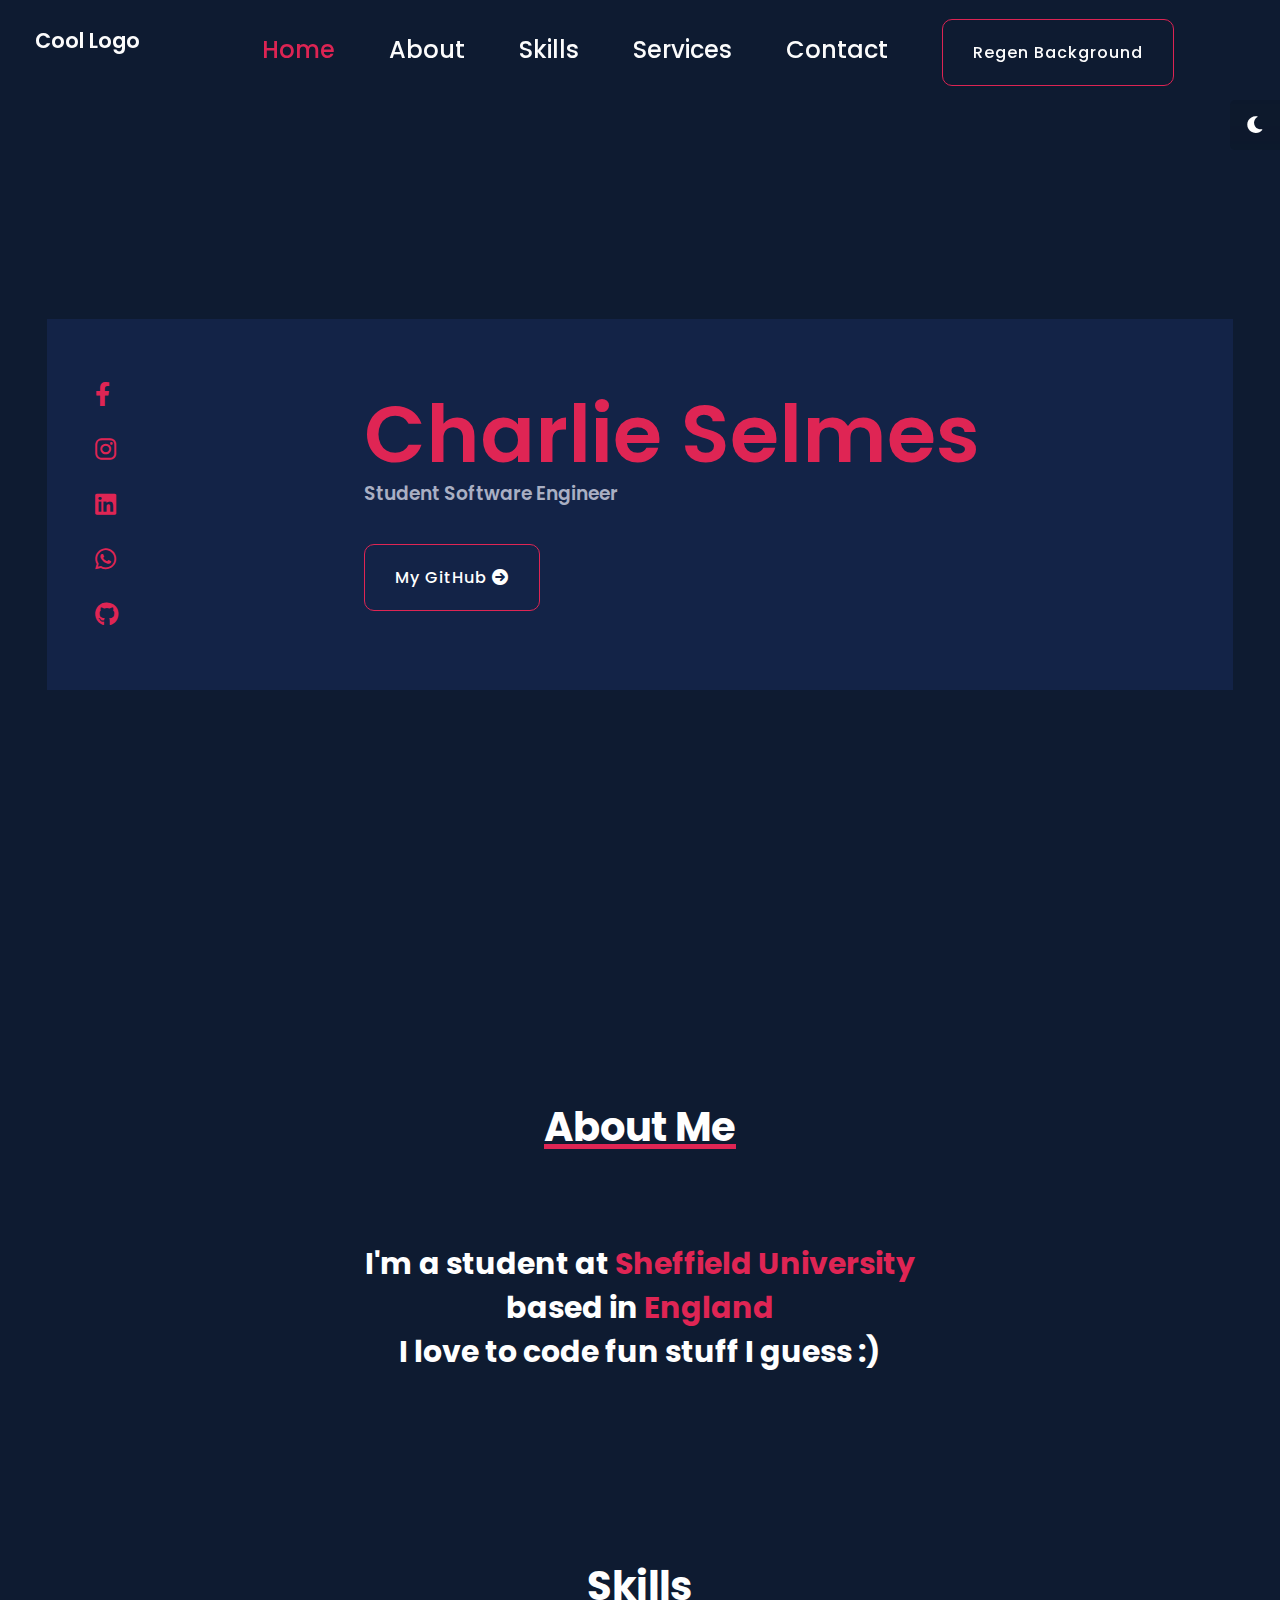
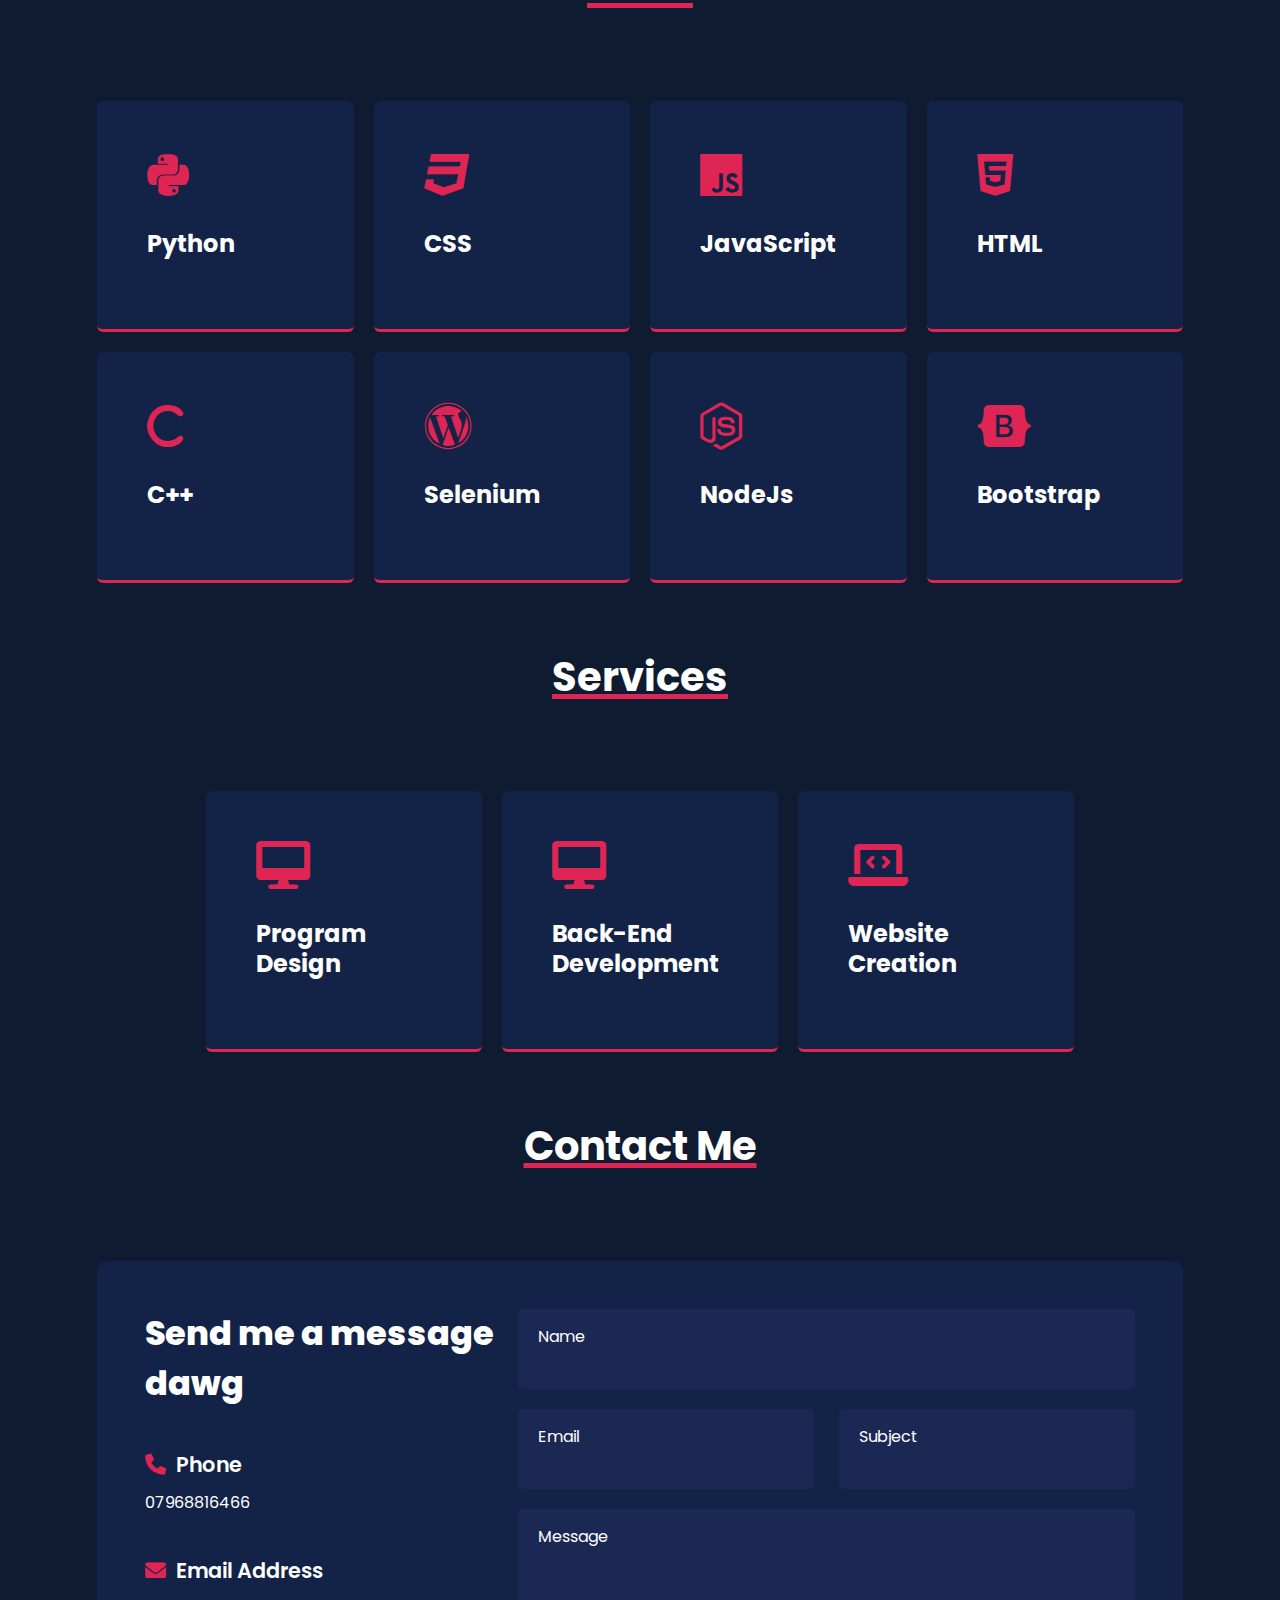
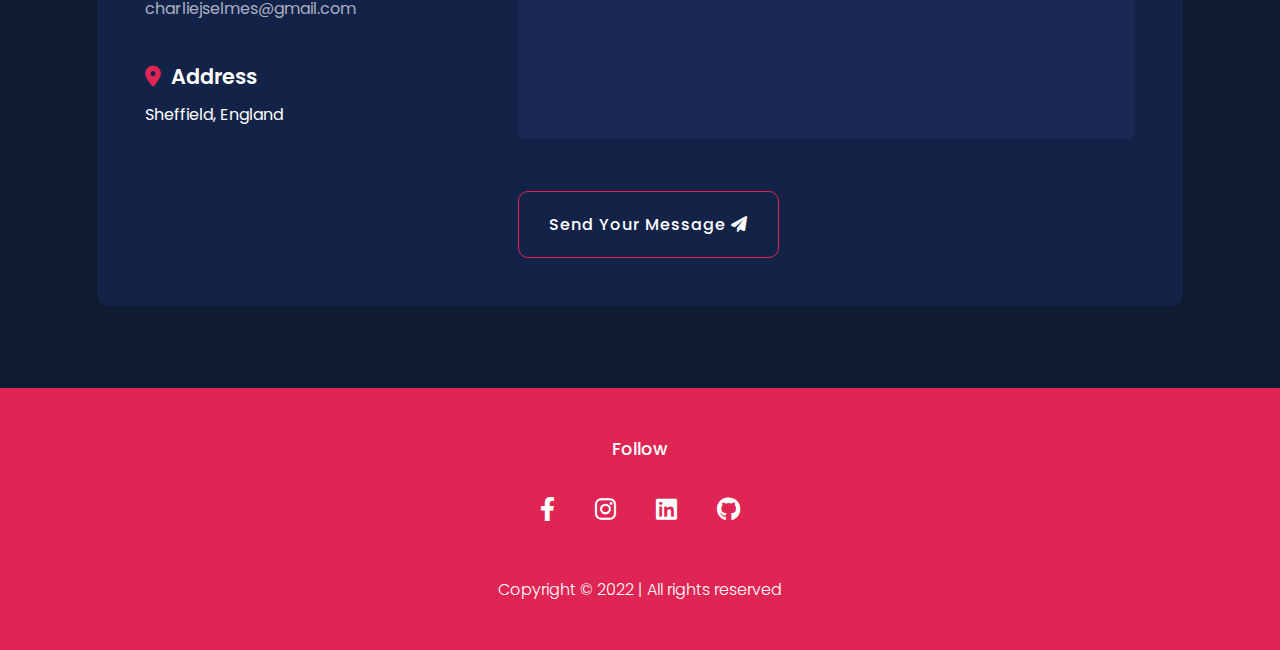
==== index.html @ 5143a87d "please send to gh now i beg" ====
<!DOCTYPE html>
<html lang="en">

<!-- this is an update, how long will it take to reach the site?-->

<head>
    <meta charset="UTF-8">
    <meta http-equiv="X-UA-Compatible" content="IE=edge">
    <meta name="viewport" content="width=device-width, initial-scale=1.0">
    <title>Charlie Selmes</title>
    <link rel="stylesheet" href="style.css">
    <script src="https://cdnjs.cloudflare.com/ajax/libs/p5.js/1.6.0/p5.js"></script>
    <script src="https://cdnjs.cloudflare.com/ajax/libs/p5.js/1.6.0/addons/p5.dom.js"></script>
    <link rel="stylesheet" href="../../cdnjs.cloudflare.com/ajax/libs/font-awesome/6.0.0-beta2/css/all.min.css">
    <script src="backgroundGen.js"></script>
    <script src="script.js" defer></script>
    <script src="script2.js" defer></script>
    <script src="showSpotifySong.js" defer></script>
    <script src="https://unpkg.com/scrollreveal"></script>
    <script src="../../kit.fontawesome.com/1d41b39ec0.js" crossorigin="anonymous"></script>
</head>

<body id="body">
    <!-- change of theme  -->
    <div class="theme-btn flex-center">
        <i class="fas fa-moon"></i>
        <i class="fas fa-sun"></i>
    </div>

    <!-- header  -->
    <header>
        <div class="nav-bar" id="nav-bar">
            <a href="#" class="logo">Cool Logo</a>
            <div class="navigation">
                <div class="nav-items">
                    <a class="nav-close-btn"></a>
                    <a class="active" href="#home">Home</a>
                    <a href="#about">About</a>
                    <a href="#skills">Skills</a>
                    <a href="#services">Services</a>
                    <a href="#contact">Contact</a>
                    <btn class="bg-btn btn">Regen Background</btn>

                </div>
            </div>
            <div class="nav-menu-btn"></div>
        </div>
    </header>

    <!-- Home Section  -->
    <section class="home flex-center" id="home">
        <div class="home-container">
            <div class="media-icons">
                <a href="https://www.nytimes.com/2018/04/11/technology/facebook-privacy-hearings.html" id="fb" target="_blank"><i class="fab fa-facebook-f"></i></a>
                <a href="https://www.instagram.com/charlie_selmes/" id="insta" target="_blank"><i class="fab fa-instagram"></i></a>
                <a href="https://www.linkedin.com/in/CharlieSelmes-720761247/" id="linkedin" target="_blank"><i class="fab fa-linkedin"></i></a>
                <a href="https://api.whatsapp.com/send?phone=07968816466" id="whatsapp" target="_blank"><i class="fab fa-whatsapp"></i></a>
                <a href="https://github.com/Lobstergoat" id="git" target="_blank"><i class="fab fa-github"></i></a>
                
            </div>
            <div class="info">
                <h2><span>Charlie Selmes</span></h2>
                <h3>Student Software Engineer</h3>
                <a href="https://github.com/Lobstergoat" class="btn">My GitHub <i class="fas fa-arrow-circle-right"></i></a>
            </div>
            <div class="home-img">
                <img src="#" alt="">
            </div>
        </div>
    </section>


                    <!-- about section  -->

    <section class="about" id="about">
        <div class="container flex-center" id="about-container">
            <h2 class="section-title" id="about-title">About Me</h2>
            <div class="con">
                <div class="text-container">
                    <h3>I'm a student at <span>Sheffield University</span> based in <span>England</span> <br> I love to code fun stuff I guess :)</h3>
                </div>
            </div>
        </div>
    </section>

                <!-- skills seciton  -->

    <section class="skills section" id="skills">
        <div class="container flex-center">
            <h2 class="section-title">Skills</h2>
            <div class="content">
                <ul class="skills-list">
                    <li class="skills-container">
                        <div class="skills-card">
                            <i class="fa-brands fa-python"></i>
                            <h3>Python</h3>
                        </div>
                    </li>
                    <li class="skills-container">
                        <div class="skills-card">
                            <i class="fa-brands fa-css3"></i>
                            <h3>CSS</h3>
                        </div>
                    </li>
                    <li class="skills-container">
                        <div class="skills-card">
                            <i class="fa-brands fa-js"></i>
                            <h3>JavaScript</h3>
                        </div>
                    </li>
                    <li class="skills-container">
                        <div class="skills-card">
                            <i class="fa-brands fa-html5"></i>
                            <h3>HTML</h3>
                        </div>
                    </li>
                    <li class="skills-container">
                        <div class="skills-card">
                            <i class="fa-solid fa-c"></i>
                            <h3>C++</h3>
                        </div>
                    </li>
                    <li class="skills-container">
                        <div class="skills-card">
                            <i class="fa-brands fa-wordpress"></i>
                            <h3>Selenium</h3>
                        </div>
                    </li>
                    <li class="skills-container">
                        <div class="skills-card">
                            <i class="fa-brands fa-node-js"></i>
                            <h3>NodeJs</h3>
                        </div>
                    </li>
                    <li class="skills-container">
                        <div class="skills-card">
                            <i class="fa-brands fa-bootstrap"></i>
                            <h3>Bootstrap</h3>
                        </div>
                    </li>
                </ul>
            </div>
        </div>
    </section>   
    
                <!-- services section  -->
    <section class="services section" id="services">
        <div class="container flex-center">
            <h2 class="section-title">Services</h2>
            <div class="content">
                <ul class="service-list">
                    <li class="service-container">
                        <div class="service-card">
                            <i class="fa-solid fa-desktop"></i>
                            <h3>Program <br> Design</h3>
                        </div>
                    </li>
                    <li class="service-container">
                        <div class="service-card">
                            <i class="fa-solid fa-desktop"></i>
                            <h3>Back-End Development</h3>
                        </div>
                    </li>
                    <li class="service-container">
                        <div class="service-card">
                            <i class="fa-solid fa-laptop-code"></i>
                            <h3>Website Creation</h3>
                        </div>
                    </li>
                </ul>
            </div>
        </div>
    </section>


                            <!-- Contact Section  -->
    
    <section class="contact section" id="contact">
        <div class="container flex-center">
            <h2 class="section-title">Contact Me</h2>
            <div class="content">
                <div class="contact-left">
                    <h2 id="contact-h2">Send me a message dawg </h2>
                    <ul class="contact-list">
                        <li>
                            <h3 class="item-title"><i class="fas fa-phone"></i>Phone</h3>
                            <span>07968816466</span>
                        </li>
                        <li>
                            <h3 class="item-title"><i class="fas fa-envelope"></i>Email Address</h3>
                            <span><a href="Charliejselmes%40gmail.html">charliejselmes@gmail.com</a></span>
                        </li>
                        <li>
                            <h3 class="item-title"><i class="fas fa-map-marker-alt"></i>Address</h3>
                            <span>Sheffield, England</span>
                        </li>
                    </ul>
                </div>
                <div class="contact-right">
                    <form action="https://formspree.io/f/xjkvbkwo" method="POST"  class="contact-form">
                        <div class="first-row">
                            <input type="text" name="Name" placeholder="Name" required>
                        </div>
                        <div class="second-row">
                            <input type="email" name="Email" placeholder="Email" id="email" required>
                            <input type="text" placeholder="Subject" required name="Subject">
                        </div>
                        <div class="third-row">
                            <textarea name="Message" id="" rows="7" placeholder="Message" required></textarea>
                        </div>
                        <button class="btn" type="submit">Send Your Message <i class="fas fa-paper-plane"></i></button>
                    </form>
                </div>
            </div>
        </div>
    </section>


                        <!-- Footer section  -->
    <footer>
        <div class="footer-container">
            <div class="hr"></div>
            <div class="follow group">
                <h3>Follow</h3>
            <ul>
                <li><a href="https://www.nytimes.com/2018/04/11/technology/facebook-privacy-hearings.html" target="_blank"><i class="fab fa-facebook-f"></i></a></li>
                <li><a href="https://www.instagram.com/Charlie_selmes/" target="_blank"><i class="fab fa-instagram"></i></a></li>
                <li><a href="https://www.linkedin.com/in/CharlieSelmes-720761247/" target="_blank"><i class="fab fa-linkedin"></i></a></li>
                <li><a href="https://github.com/Lobstergoat" target="_blank"><i class="fab fa-github"></i></a></li>
            </ul>
            </div>
        </div>
        <div class="footer-copyright group">
            <p>Copyright © 2022 | All rights reserved</p>
        </div>
    </footer>
    </body>
</html>
---- style.css ----
@import url('https://fonts.googleapis.com/css2?family=Poppins:ital,wght@0,100;0,200;0,300;0,400;0,500;0,600;0,700;0,800;0,900;1,100;1,200;1,300;1,400;1,500;1,600;1,700;1,800;1,900&amp;display=swap');

*{
    margin: 0;
    padding: 0;
    box-sizing: border-box;
    font-family: 'Poppins',sans-serif;
}

.dark-theme{
    --first-color:#0e2431;
    --second-color: rgb(230, 48, 93);
    --third-color:#777;

    --hover-color:rgb(223, 37, 84);

    --body-bg-color: #fefefe;
    --card-bg-color:#fff;
    --modal-bg-color:#fff;
    --bg-transparent-color:rgba(0,0,0,0.1);
    --transparent-color-01:rgba(0,0,0,0.1);
    --transparent-color-02:rgba(106,89,209,0.1);
    --line-color:#d7d7d7;

    --color-filter:invert(1);

    --box-shadow:0px 0px 20px rgba(0 0 0 / 10%);

    --small-fonts-size:0.9em;
    --normal-font-size:1em;
    --med-font-size:1.5em;

    --scroll-bar-color:#c5cadf;
    --scroll-thumb-color:#70768a;
    --scroll-thumb-hover-color:#454f6b;

    --btn-font-color: black;
}

html{
    scroll-behavior: smooth;
}

body{
    color:var(--first-color);
    background: var(--body-bg-color);
    margin: 2rem 0 0 0 ;
    transition: 0.5s ease;
}

a{
    text-decoration: none;
}

li{
    list-style: none;
}

                                    /* Scroll bar  */

::-webkit-scrollbar{
    width: 10px;
    background: var(--scroll-bar-color);
}                 

::-webkit-scrollbar-thumb{
    background: var(--scroll-thumb-color);
    border-radius: 2em;
}

::-webkit-scrollbar-thumb:hover{
    background: var(--scroll-thumb-hover-color);
}

                            /* theme change  */
.theme-btn{
    z-index: 999999;
    position: fixed;
    right: 0px;
    top: 100px;
    background: var(--transparent-color-01);
    backdrop-filter: blur(20px);
    width: 50px;
    height: 50px;
    font-size: 1.2em;
    border-radius: 5px 0 0 5px;
    box-shadow: var(--box-shadow);
    cursor: pointer;
}

.theme-btn .fa-sun, .theme-btn.sun .fa-moon{
    display: none;
}

.theme-btn.sun .fa-sun{
    display: block;
}

:root{
    --first-color:#fff;
    --second-color: rgb(223, 37, 84);
    --third-color:#a9afc3;
    
    --hover-color:rgb(223, 37, 84);
    --body-bg-color: #0e1b31;
    --card-bg-color:#132347;
    --modal-bg-color:#102048;
    --bg-transparent-color:rgba(255,255,255,0.1);
    --transparent-color-01:rgba(255,255,255,0.1);
    --line-color:#454f6b;

    --color-filter:invert(0);

    --scroll-bar-color:#c1ceff;
    --scroll-thumb-color:#282f43;
    --scroll-thumb-hover-color:#454f6b;

    --bg-transparent-color:rgba(0,0,0,0.1);
    --transparent-color-01:rgba(0,0,0,0.1);
    --transparent-color-02:rgba(106,89,209,0.1);

    --btn-font-color: #fff;
}

/* header  */
header{
    opacity: 0.99;
    z-index: 99999;
    width: 100%;
    position: fixed;
    top: 0;
    left: 0;
    transition: 0.2s ease;
}

header.sticky{
    background: rgba(255, 255, 255, 0.1);
    box-shadow: var(--box-shadow);
}

.nav-bar{
    position: relative;
    height: calc(4rem + 1rem);
    max-width: 1250px;
    display: flex;
    justify-content: space-between;
    align-items: center;
    margin-left: auto;
    margin-right: auto;
    padding: 0 20px;
    transition: 0.3s ease;
    backdrop-filter: blur(20px);
}

header.sticky .nav-bar{
    height: calc(2.5rem + 1rem);
}

.nav-bar .logo{
    color: var(--first-color);
    font-size: 1.3em;
    font-weight: 600;
}

.nav-items a{
    color: var(--first-color);
    font-size: 1.5em;
    font-weight: 500;
}

.nav-items a.active{
    color: var(--second-color);
}

.nav-items a:not(:last-child){
    margin-right: 50px;
}

.nav-items a:hover{
    color: var(--second-color);
}

.navbar-menu-btn{
    display: none;
}

                                        /* Home Section  */
.home{
    position: relative;
    max-width: 1250px;
    min-height: 105vh;
    margin-left: auto;
    margin-right: auto;
    padding: 4rem 2rem ;
    flex-direction: column;
}

.home .home-container{
    display: flex;
    justify-content: space-between;
    align-items: center;
    padding: 3em;
    background: var(--card-bg-color);
    width: 100%;
}

.home-container .media-icons{
    display: flex;
    flex-direction: column;
    margin-right: 40px;
}

.home-container .media-icons a{
    color: var(--second-color);
    font-size: 1.5em;
    margin: 10px 0;
}

.home-container .media-icons a:hover{
    color: var(--hover-color);
}

.home-container .info h2{
    font-size: 5em;
    font-weight: 600;
    line-height: 70px;
}

.home-container .info h3{
    color: var(--third-color);
    font-feature-settings: 1.3em;
    font-weight: 600;
    line-height: 50px;
}

.home-container .info p{
    color: var(--third-color);
    font-size: var(--normal-font-size);
    max-width: 350px;
}

.home-container .info span{
    color: var(--second-color);
}

.btn{
    color: var(--btn-font-color);
    font-size: var(--normal-font-size);
    font-weight: 500;
    display: inline-block;
    margin-top: 25px;
    padding: 20px 30px;
    letter-spacing: 1px;
    border-radius: 10px;
    border: 1px solid var(--hover-color);
    position: relative;
    cursor: pointer;
    transition: color 0.3s linear;
    background: none;
}

.btn:hover {
    color: white;
    border-radius: 15px;
}

.btn::before{
    content: "";
    position: absolute;
    left: 0;
    top: 0;
    width: 100%;
    height: 100%;
    z-index: -1;
    background: var(--hover-color);
    border-radius: 10px;
    transition: transform 0.4s;
    transform-origin: 0 0;
    transition-timing-function: cubic-bezier(0.5, 1.6, 0.4, 0.7);
    transform: scaleX(0);
}

.btn:hover::before{
    transform: scaleX(1);
}

#fb:hover{
    color: #3b5998;
}

#insta:hover{
    color: rgb(239, 74, 225);
}

#linkedin:hover{
    color: #4267b2;
}

#whatsapp:hover{
    color: green;
}

#git:hover{
    color: #ffffff;
}

.home-container .home-img{
    position: relative;
}

.home-container .home-img img{
    width: 90%;
    transform: translate(0,0);
}

@keyframes arrow-down {
    0%{
        transform: translate(0);
    }
    30%{
        transform: translateY(10px);
    }
}


                                    /* Common Style for all sections  */
.flex-center{
    display: flex;
    justify-content: center;
    align-items: center;
}

.section{
    position: relative;
    max-width: 1150px;
    margin-left: auto;
    margin-right: auto;
    padding: 6rem 2rem 2rem;
}
                           
.sub-section{
    position: relative;
    max-width: 1150px;
    margin-left: auto;
    margin-right: auto;
    padding: 6rem 0;
}

.section-title{
    font-size: 2.5rem;
    font-weight: 700;
    transform: translateY(-80px);
    margin-bottom: 0.3rem;
    margin-top: 1rem;
    text-decoration: underline var(--second-color) 5px;
}

.container{
    position: relative;
    flex-direction: column;
}

                        /* About section  */
#about-title{
    margin-top: 200px;
}
               
#about-container{
    text-align: center;
}

.con{
    display: flex;
}

.text-container{
    width: 100%;
    margin: auto;
    justify-content: center;
    align-items: center;
    flex-basis: 70%;
    text-align: center;
}

.text-container{
    font-size: 1.6rem;
}

.text-container span{
    color: var(--second-color);
}

.about .section-title{
    margin-top: 3rem;
}

                        /* Skill section  */
.skills .container .content{
    width: 100%;
}              

.skills{
    margin-top: 150px;
}

.skills-list{
    display: grid;
    grid-template-columns: repeat(auto-fill, minmax(225px,1fr));
    max-width: 100%;
    margin: 0 auto;
    gap: 20px;
}

.skills-card{
    background: var(--card-bg-color);
    border-bottom: 3px solid var(--second-color);
    padding: 50px;
    border-radius: 6px;
    box-shadow: var(--box-shadow);
    transition: 0.2s ease;
}

.skills-card > i{
    color: var(--second-color);
    font-size: 3em;
    margin-bottom: 30px;
}

.skills-card h3{
    font-size: 1.5em;
    font-weight: 700;
    line-height: 30px;
    margin-bottom: 20px;
}

.skills-card:hover{
    transform: translateY(-15px);
}

                        /* Services section */

.services .container .content{
    width: 100%;
}              

.service-list{
    display: grid;
    grid-template-columns: repeat(auto-fill, minmax(225px,1fr));
    max-width: 80%;
    margin: 0 auto;
    gap: 20px;
}

.service-card{
    background: var(--card-bg-color);
    border-bottom: 3px solid var(--second-color);
    padding: 50px;
    border-radius: 6px;
    box-shadow: var(--box-shadow);
    transition: 0.2s ease;
}

.service-card > i{
    color: var(--second-color);
    font-size: 3em;
    margin-bottom: 30px;
}

.service-card h3{
    font-size: 1.5em;
    font-weight: 700;
    line-height: 30px;
    margin-bottom: 20px;
}

.service-card:hover{
    transform: translateY(-15px);
}

                            /* Contact section */

.contact .container .content{
    display: flex;
    justify-content: space-between;
    width: 100%;
    padding: 3em;
    background: var(--card-bg-color);
    border-radius: 10px;
}

.contact-left h2{
    font-size: 2.1em;
    font-weight: 800;
    margin-bottom: 40px;
}

.contact-list li{
    margin-bottom: 40px;
}

.contact-list li h3 {
    font-size: 1.3em;
    font-weight: 600;
    margin-bottom: 10px;
}

.contact-list li h3 i{
    color: var(--second-color);
    font-style: 1.3em;
    margin-right: 10px;
}

.contact-list li span a{
    color: var(--third-color);
}

.contact-right p{
    color: var(--third-color);
    font-size: 1.6em;
    margin-bottom: 30px;
}

.contact-right p span{
    color: var(--first-color);
    font-weight: 700;
}

.contact-form input, .contact-form textarea{
    border: none;
    color: var(--first-color);
    background: var(--transparent-color-02);
    font-size: var(--normal-font-size);
    margin-bottom: 20px;
    padding: 15px 40px 40px 20px;
    border-radius: 5px;
}

.contact-form textarea{
    width: 100%;
    resize: none;
}

::placeholder{
    color: var(--first-color);
}

.contact-form .first-row input{
    width: 100%;
}

.contact-form .second-row{
    display: flex;
    justify-content: space-between;
}

.contact-form .second-row input{
    width: 48%;
}

                        /* Footer  */

footer{
    display: flex;
    justify-content: center;
    align-items: center;
    flex-direction: column;
    background: var(--second-color);
    width: 100%;
    margin-top: 50px;
    padding: 3rem 2rem;
    color: #fff;
}

footer a{
    color: #fff;
}

.footer-container{
    display: flex;
    justify-content: center;
    width: 100%;
    max-width: 1150px;
}

.footer-container .about h2{
    font-size: 3em;
    font-weight: 600;
    background: linear-gradient(to top, transparent 0%, #fff 50%);
    -webkit-background-clip: text;
    -webkit-text-fill-color: transparent;
    opacity: 0.8;
}

.footer-container .info,
.footer-container .follow{
    display: flex;
    align-items: center;
    flex-direction: column;
}

.footer-container .info h3,
.footer-container .follow h3{
    font-size: 1.1em;
    font-weight: 500;
    margin-bottom: 30px;
}

.footer-container .info ul,
.footer-container .follow ul{
    display: flex;
}

.footer-container .info a{
    margin: 20px;
}

.footer-container .follow a{
    font-size: 1.5em;
    margin: 20px;
}

.footer-copyright p{
    font-size: var(--normal-font-size);
    font-weight: 300;
    margin-top: 50px;
}

/* media query and max width 1070px  */

@media screen and (max-width: 1070px){
    /* header navigation menu  */
    .navigation{
        position: fixed;
        width: 100%;
        height: 100vh;
        top: 0;
        left: 0;
        display: flex;
        justify-content: center;
        align-items: center;
        background: var(--transparent-color-01);
        visibility: hidden;
        opacity: 0;
        transition: 0.2 ease;
    }

    .navigation.active{
        visibility: visible;
        opacity: 1;
    }

    .nav-items{
        position: relative;
        background: var(--modal-bg-color);
        width: 600px;
        max-width: 600px;
        display: flex;
        align-items: center;
        flex-direction: column;
        margin: 20px;
        padding: 40px;
        border-radius: 10px;
        box-shadow: var(--box-shadow);
        transform: translateY(-50px);
        transition: 0.1s ease;
    }

    .navigation.active .nav-items{
        transform: translateY(0);
    }

    .nav-items a{
        margin: 15px 50px;
    }

    .nav-close-btn{
        position: absolute;
        background: url(images/close-btn.png)no-repeat;
        filter: var(--color-filter);
        background-size: 12px;
        background-position: center;
        width: 40px;
        height: 40px;
        top: 0;
        right: 0;
        margin: 10px;
        cursor: pointer;
    }

    .nav-menu-btn{
        background: url(images/menu-btn.png)no-repeat;
        filter: var(--color-filter);
        background-size: 30px;
        background-position: center;
        width: 40px;
        height: 40px;
        cursor: pointer;
        display: block;
    }  

    .theme-btn{
        right: 0;
        top: 30px;
    }
    
    /* home section  */
    .home .home-container .info{
        font-size: 0.85rem;
    }

    /* about section */
    .about .container .content{
        display: grid;
        width: 100%;
        row-gap: 20px;
    }   

    #about-title{
        margin-top: 70px;
    }

    /* skills section  */
    .skills{
        margin-top: 100px;
    }

    /* contact section */

    .contact .content{
        flex-direction: column;
        font-size: 0.9rem;
    }

    .contact .contact-left{
        margin-bottom: 40px;
    }

    .contact-form .second-row{
        flex-direction: column;
    }

    .contact-form .second-row input{
        width: 100%;
    }
}

/* for max width of 730px */
@media screen and (max-width:730px){
    /* common for all  */
    body{
        margin: 5rem 0 0 0;
    }

    .section-title{
        font-size: 2em;
        transform: translateY(-65px);
    }

    .theme-btn{
        right: 0;
        top: 80px;
    }

    /* skills section */
    .skills{
        margin-top: 100px;
    }


    #about-title{
        margin-top: 70px;
    }

    .home .home-container .info{
        font-size: 0.6rem;
    }

    .media-icons{
        margin-bottom: 80px;
    }
}
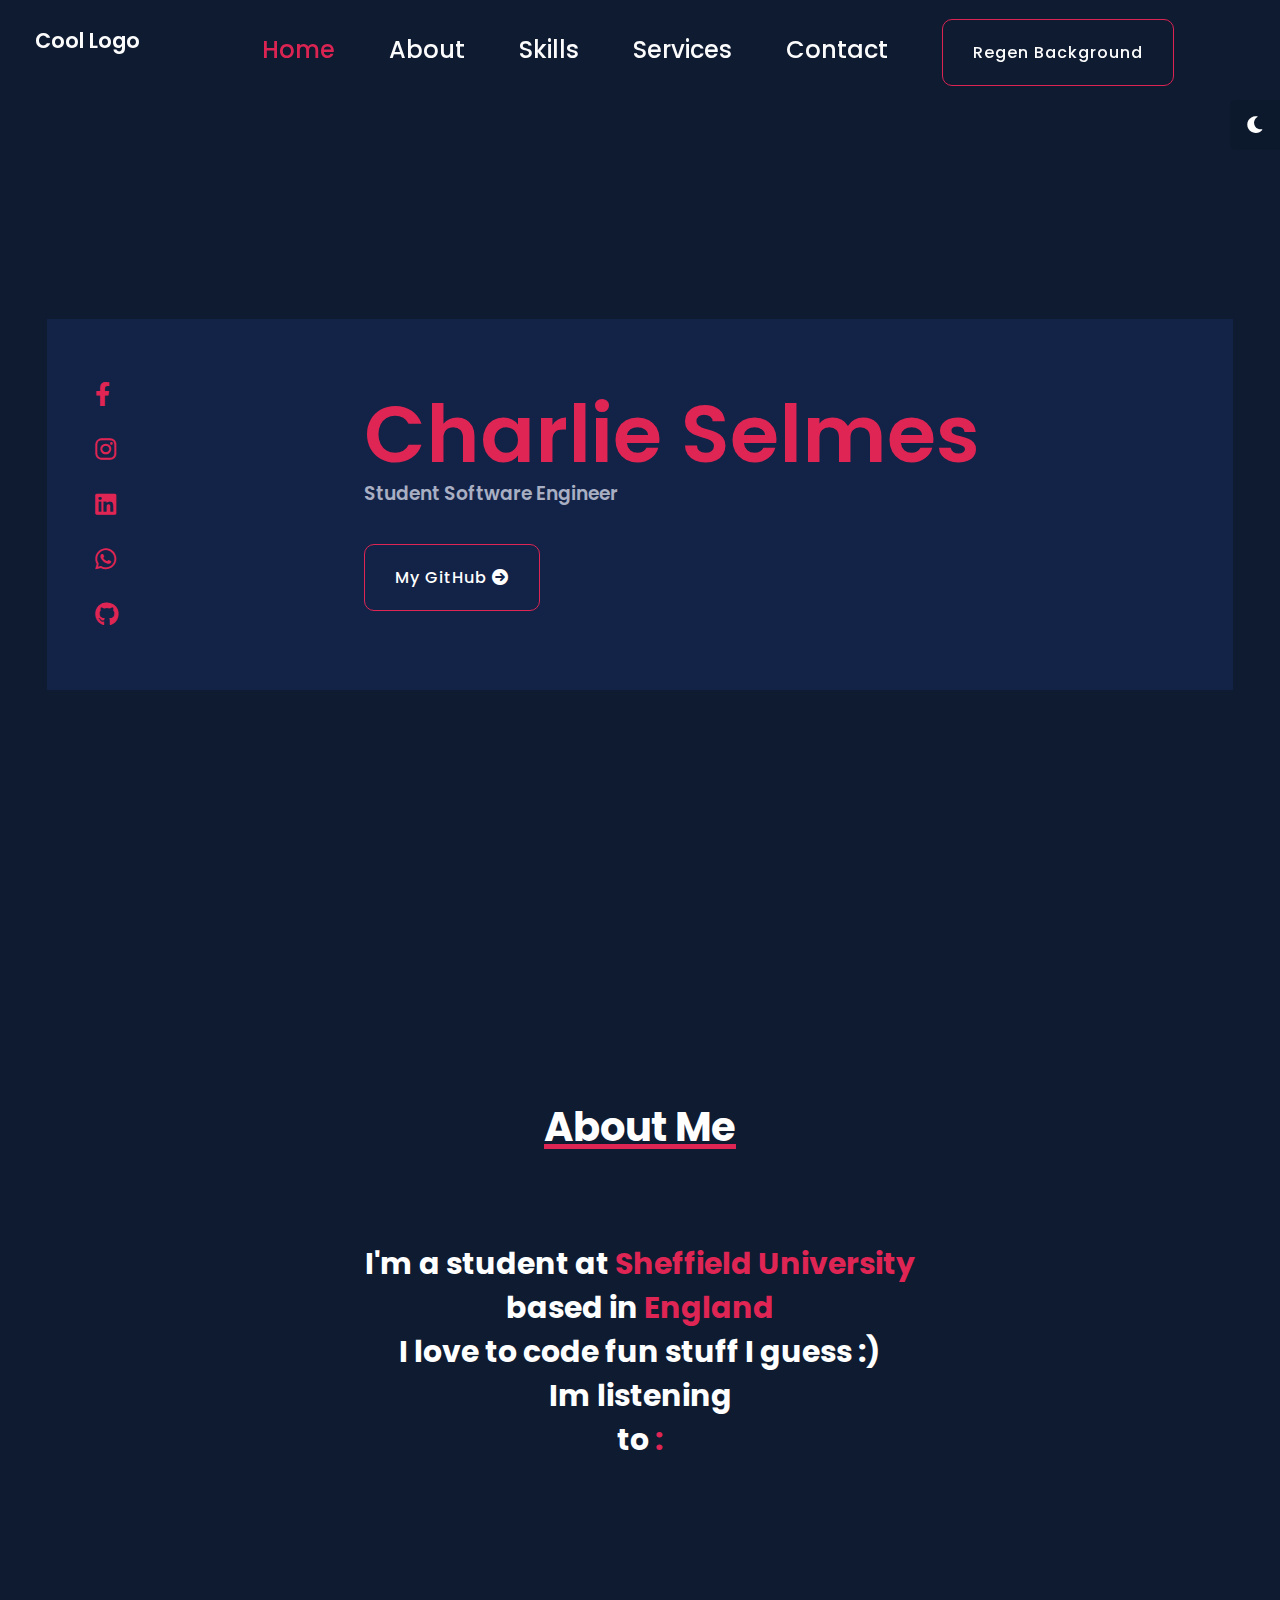
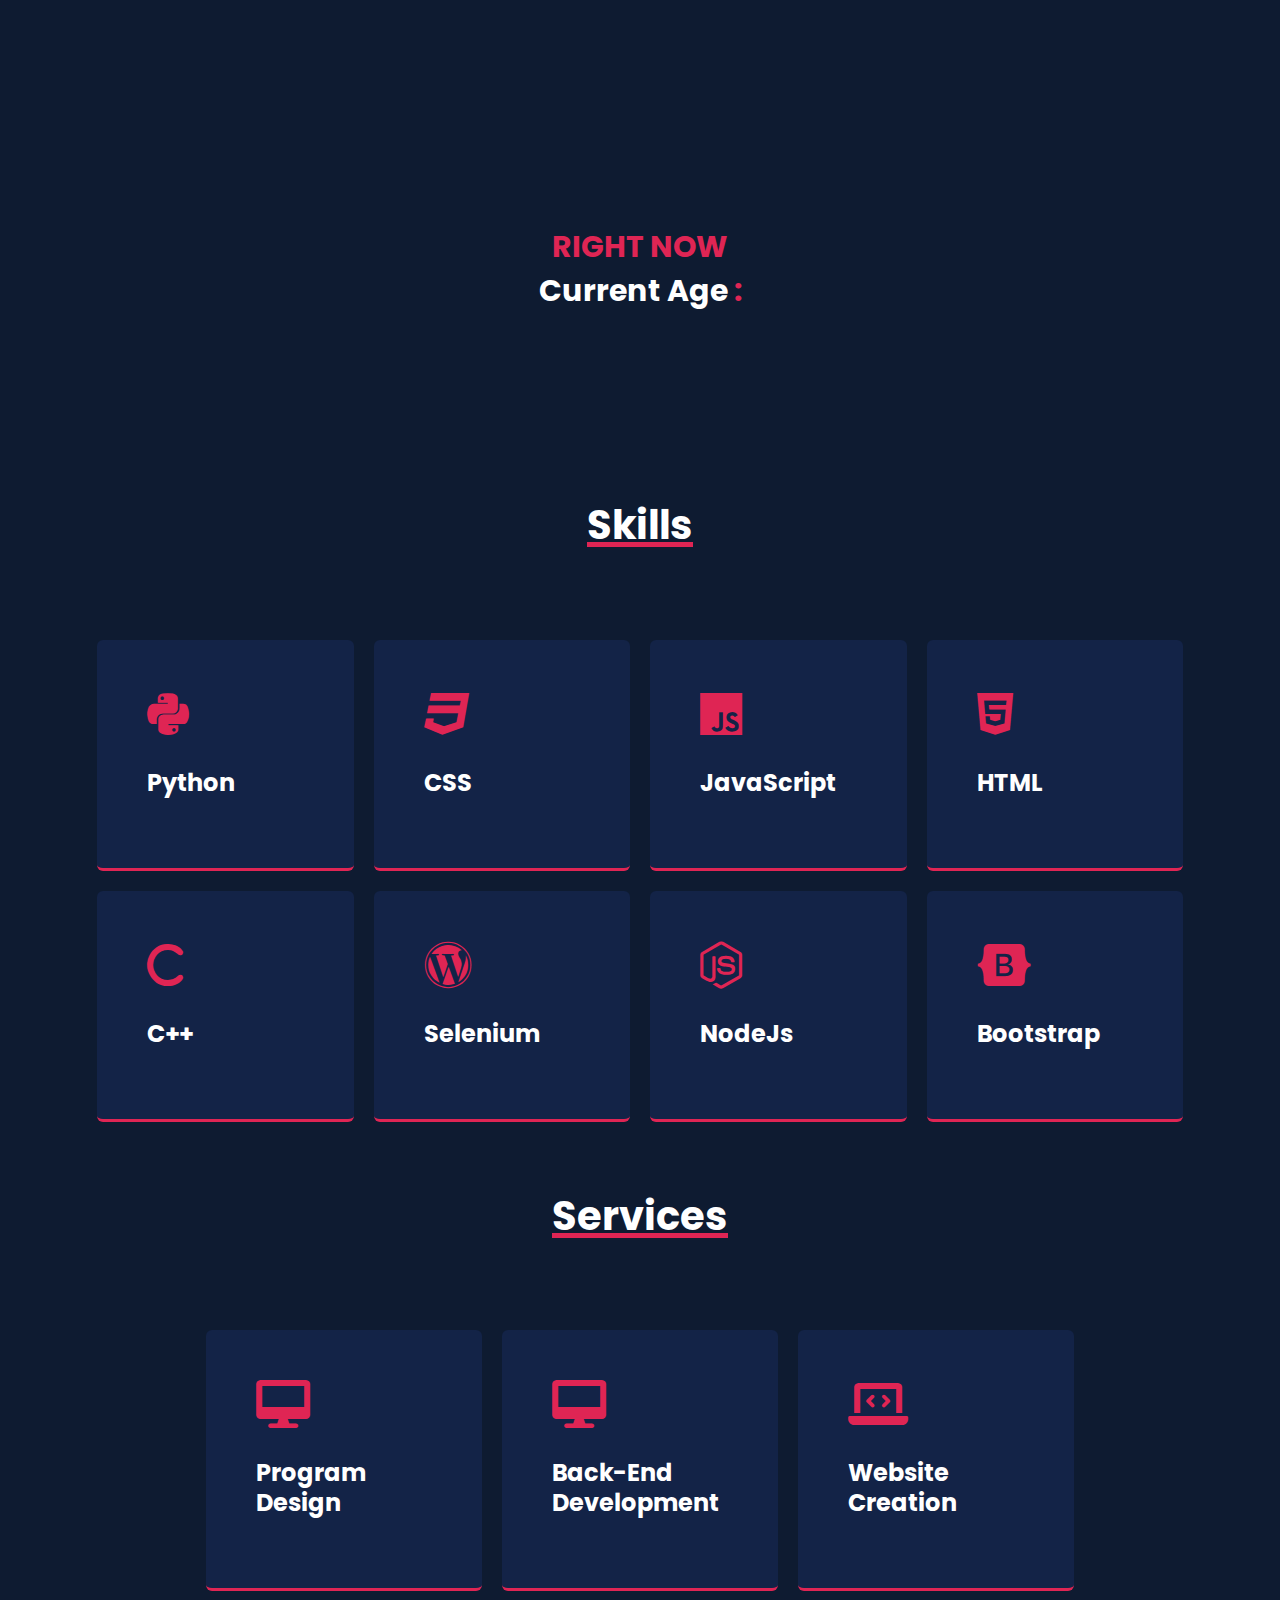
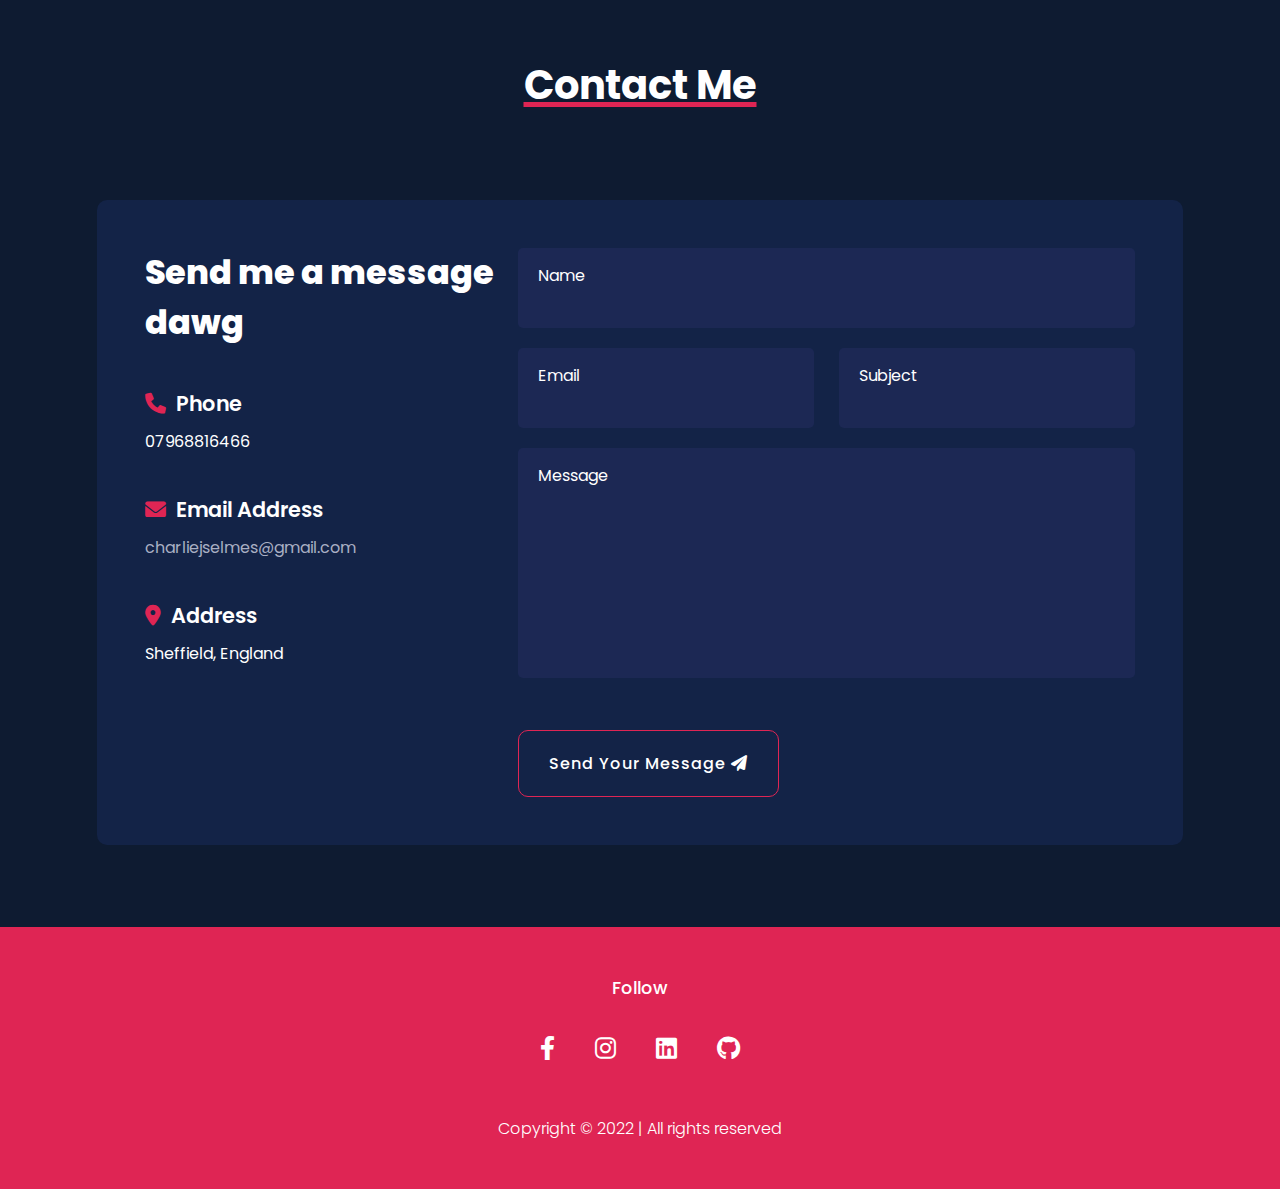
==== commit 24586692: "added about sections stats.html" ====
--- a/index.html
+++ b/index.html
@@ -9,9 +9,10 @@
     <meta name="viewport" content="width=device-width, initial-scale=1.0">
     <title>Charlie Selmes</title>
     <link rel="stylesheet" href="style.css">
+    <link rel="shortcut icon" type="image/x-icon" href="logo.ico" />
+    <link rel="stylesheet" href="../../cdnjs.cloudflare.com/ajax/libs/font-awesome/6.0.0-beta2/css/all.min.css">
     <script src="https://cdnjs.cloudflare.com/ajax/libs/p5.js/1.6.0/p5.js"></script>
     <script src="https://cdnjs.cloudflare.com/ajax/libs/p5.js/1.6.0/addons/p5.dom.js"></script>
-    <link rel="stylesheet" href="../../cdnjs.cloudflare.com/ajax/libs/font-awesome/6.0.0-beta2/css/all.min.css">
     <script src="backgroundGen.js"></script>
     <script src="script.js" defer></script>
     <script src="script2.js" defer></script>
@@ -78,6 +79,25 @@
             <div class="con">
                 <div class="text-container">
                     <h3>I'm a student at <span>Sheffield University</span> based in <span>England</span> <br> I love to code fun stuff I guess :)</h3>
+                </div>
+            </div>
+             <div class="minisec-container">
+                <div class="con">
+                    <div class="text-container">
+                        <h3>Im listening to <span>:</span></h3>
+                            <iframe style="border-radius:12px" src="https://open.spotify.com/embed/track/1Y1jtaZOJYgXBl7lKdLc9o?utm_source=generator"
+                            width="100%" height="352" frameBorder="0" allowfullscreen="" 
+                            allow="autoplay; clipboard-write; encrypted-media; fullscreen; picture-in-picture" 
+                            loading="lazy">
+                           </iframe>
+                        <h3><span>RIGHT NOW<span></span></h3>
+                    </div>
+                </div>
+                <div class="con">
+                    <div class="text-container" id="timer-container">
+                        <h3 class="container-header">Current Age <span>:<span></h3>
+                        <h3 id="timer"></h3>
+                    </div>
                 </div>
             </div>
         </div>
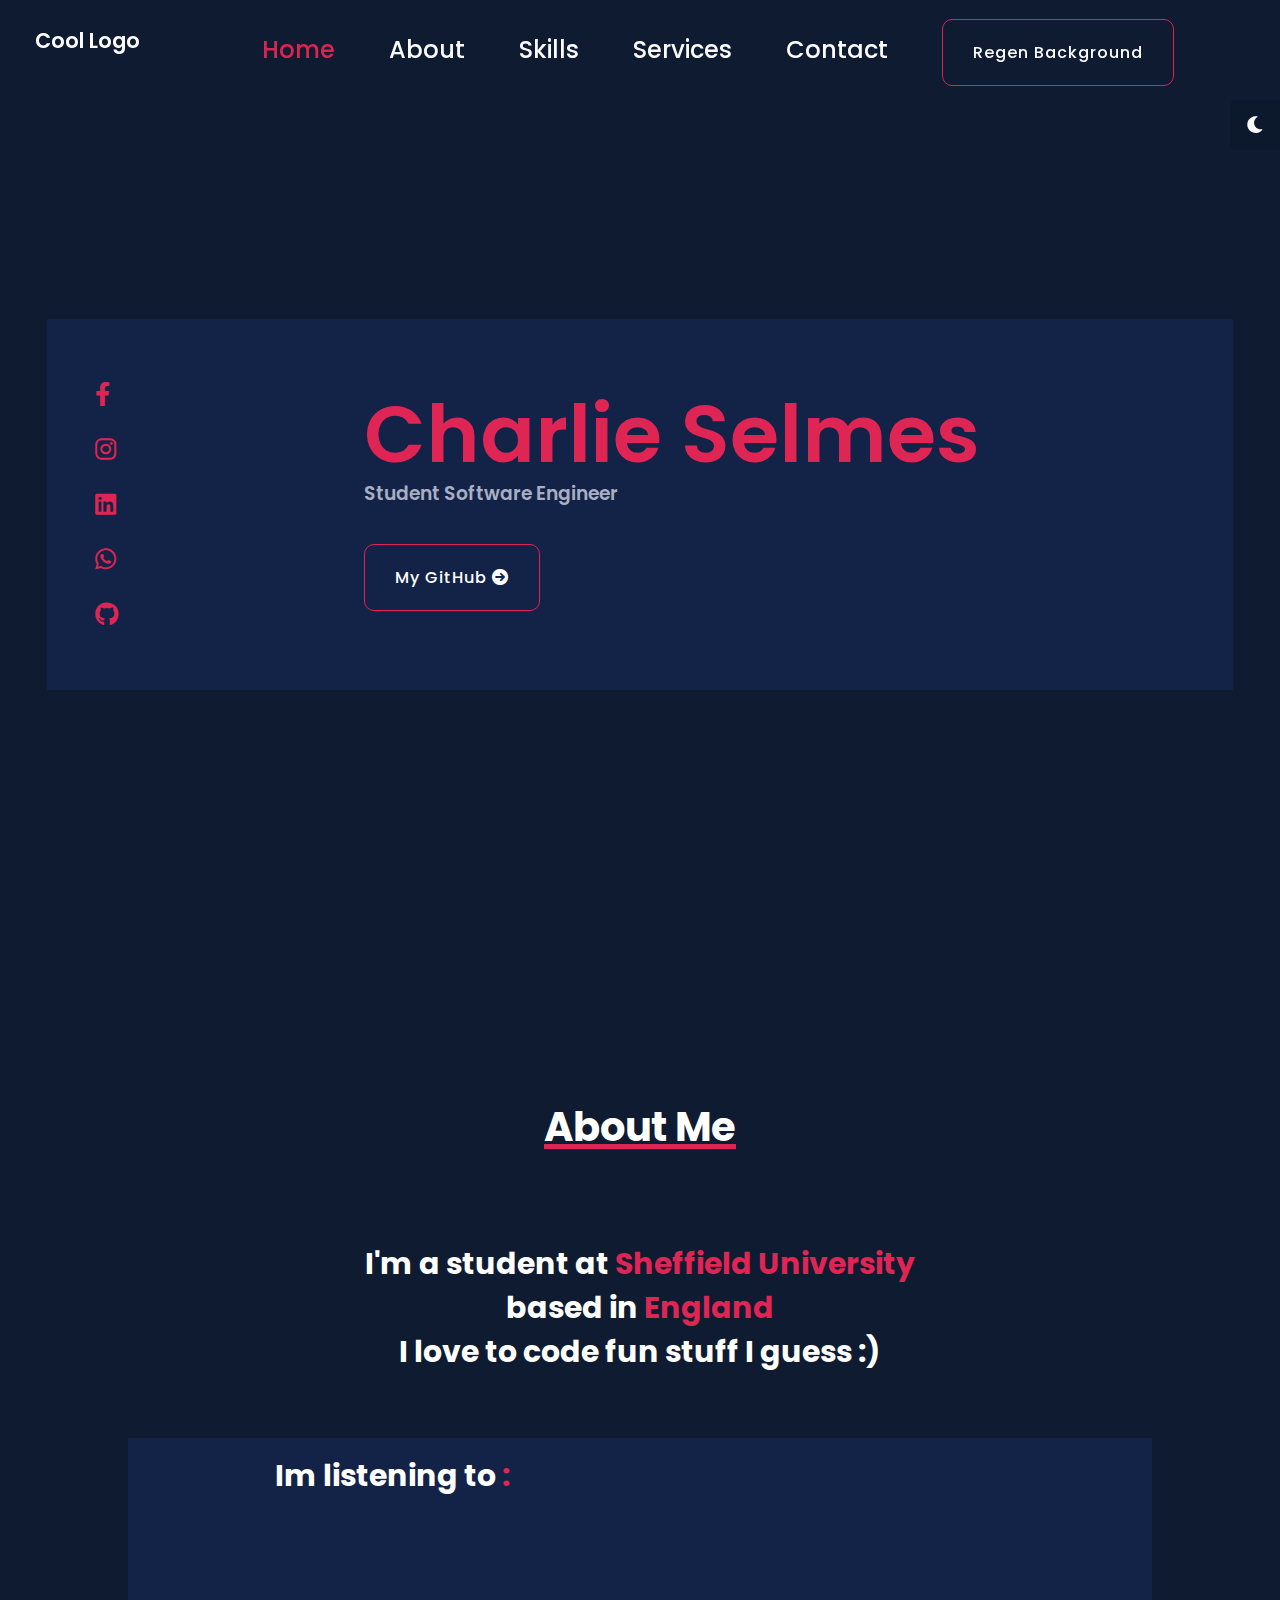
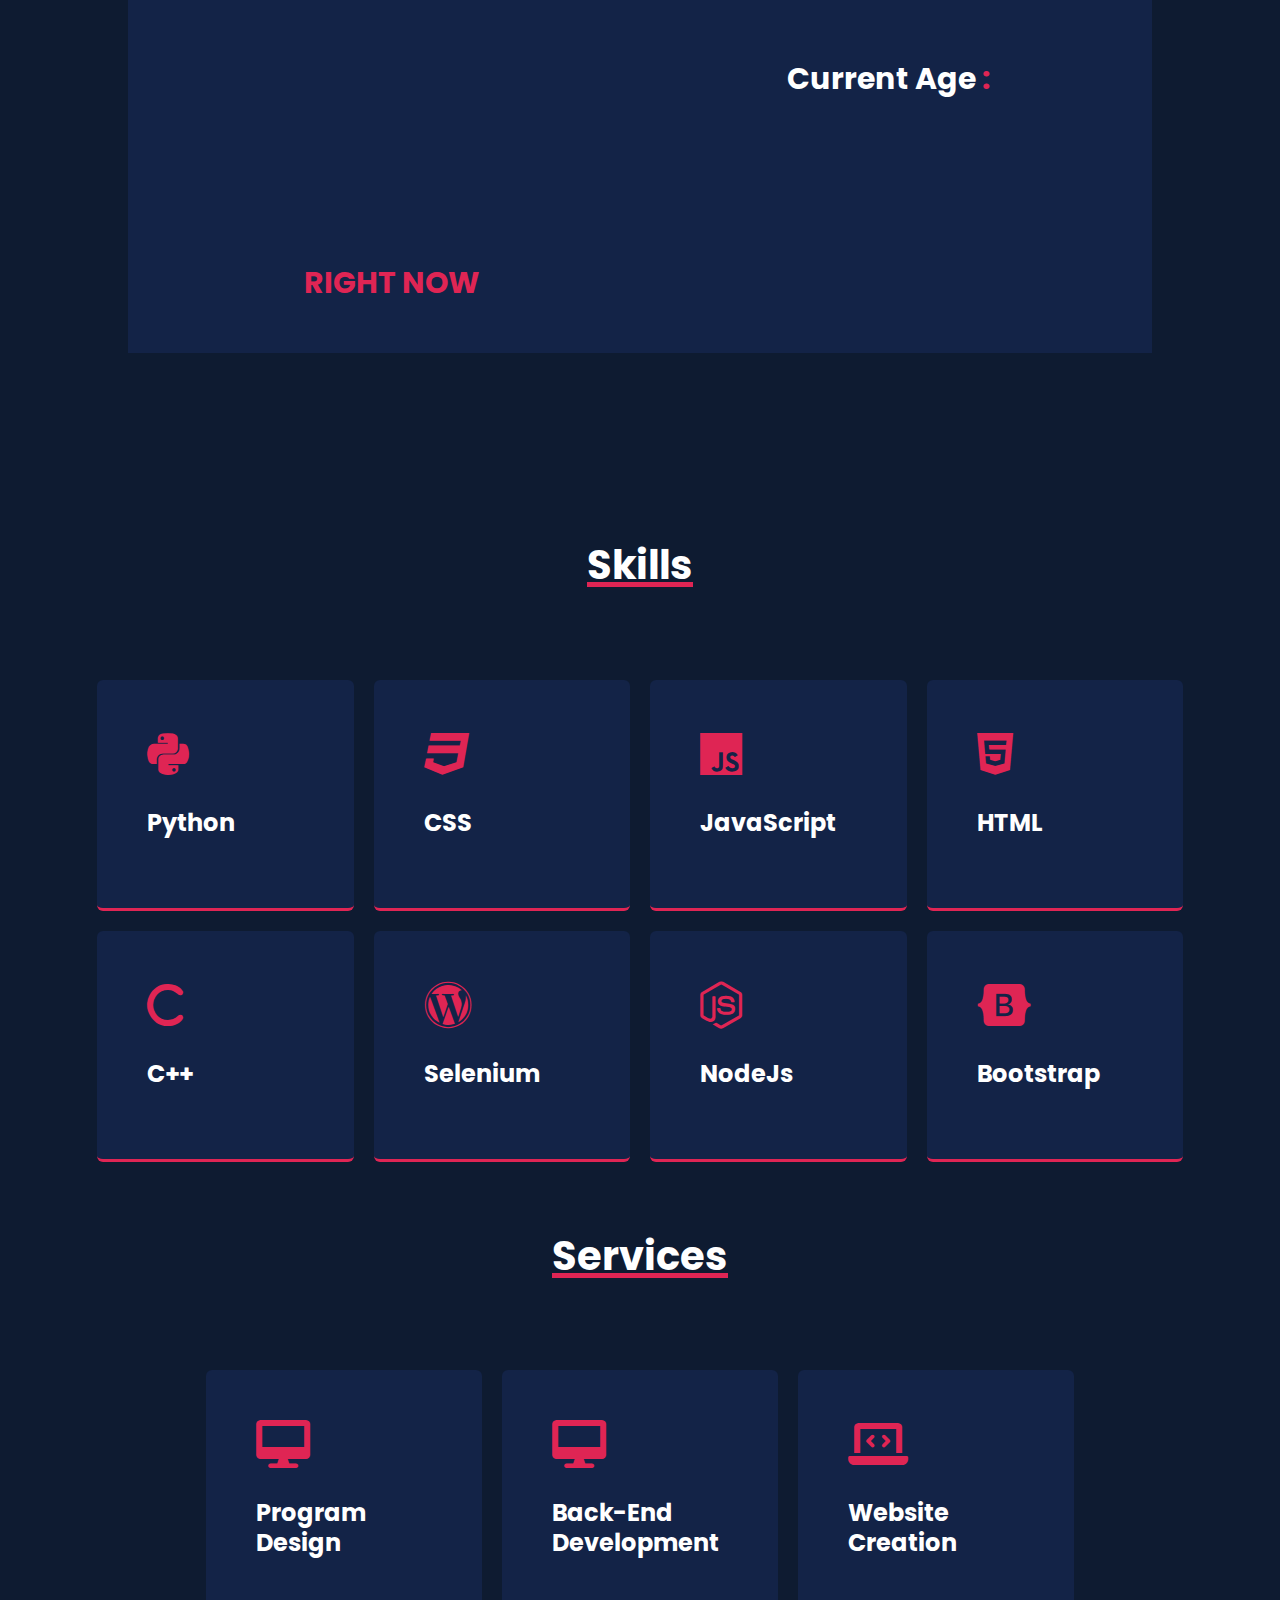
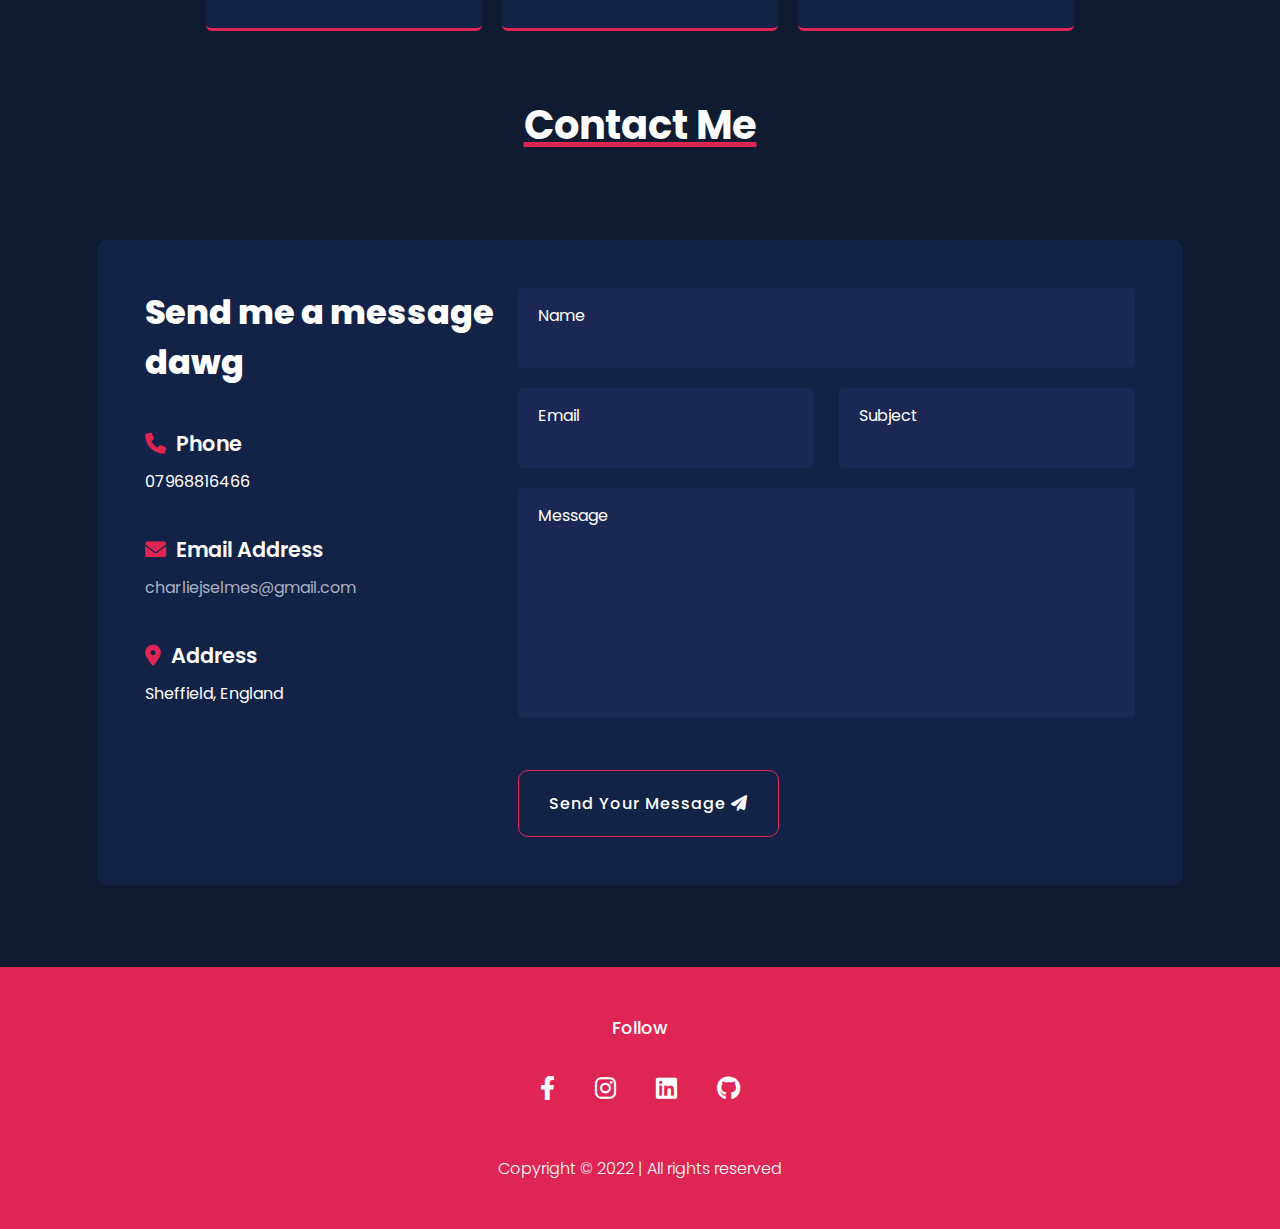
==== commit 2a719969: "added js script" ====
--- a/index.html
+++ b/index.html
@@ -16,6 +16,7 @@
     <script src="backgroundGen.js"></script>
     <script src="script.js" defer></script>
     <script src="script2.js" defer></script>
+    <script src="ageCount.js" defer></script>
     <script src="showSpotifySong.js" defer></script>
     <script src="https://unpkg.com/scrollreveal"></script>
     <script src="../../kit.fontawesome.com/1d41b39ec0.js" crossorigin="anonymous"></script>
--- a/style.css
+++ b/style.css
@@ -360,7 +360,22 @@
     flex-direction: column;
 }
 
-                        /* About section  */
+.minisec-container{
+    display: flex;
+    width: 80%;
+    padding: 1em;
+    background-color: var(--card-bg-color);
+    flex-direction: row;
+    flex-grow: 1;
+    align-items: center;
+    align-items: stretch;
+    margin-top: 2em;
+}   
+
+.container-header{
+    top: 0;
+}
+
 #about-title{
     margin-top: 200px;
 }
@@ -369,20 +384,28 @@
     text-align: center;
 }
 
+#timer{
+    font-family: monospace;
+    font-size: 2em;
+}
+
+#about-me-text{
+    font-size: 1.7em;
+}
+
+
 .con{
-    display: flex;
+    margin-bottom: 2em;
+    display: flex;
+    flex: 1 1 0px;
 }
 
 .text-container{
     width: 100%;
     margin: auto;
-    justify-content: center;
     align-items: center;
     flex-basis: 70%;
     text-align: center;
-}
-
-.text-container{
     font-size: 1.6rem;
 }
 
@@ -778,4 +801,4 @@
     .media-icons{
         margin-bottom: 80px;
     }
-}+}
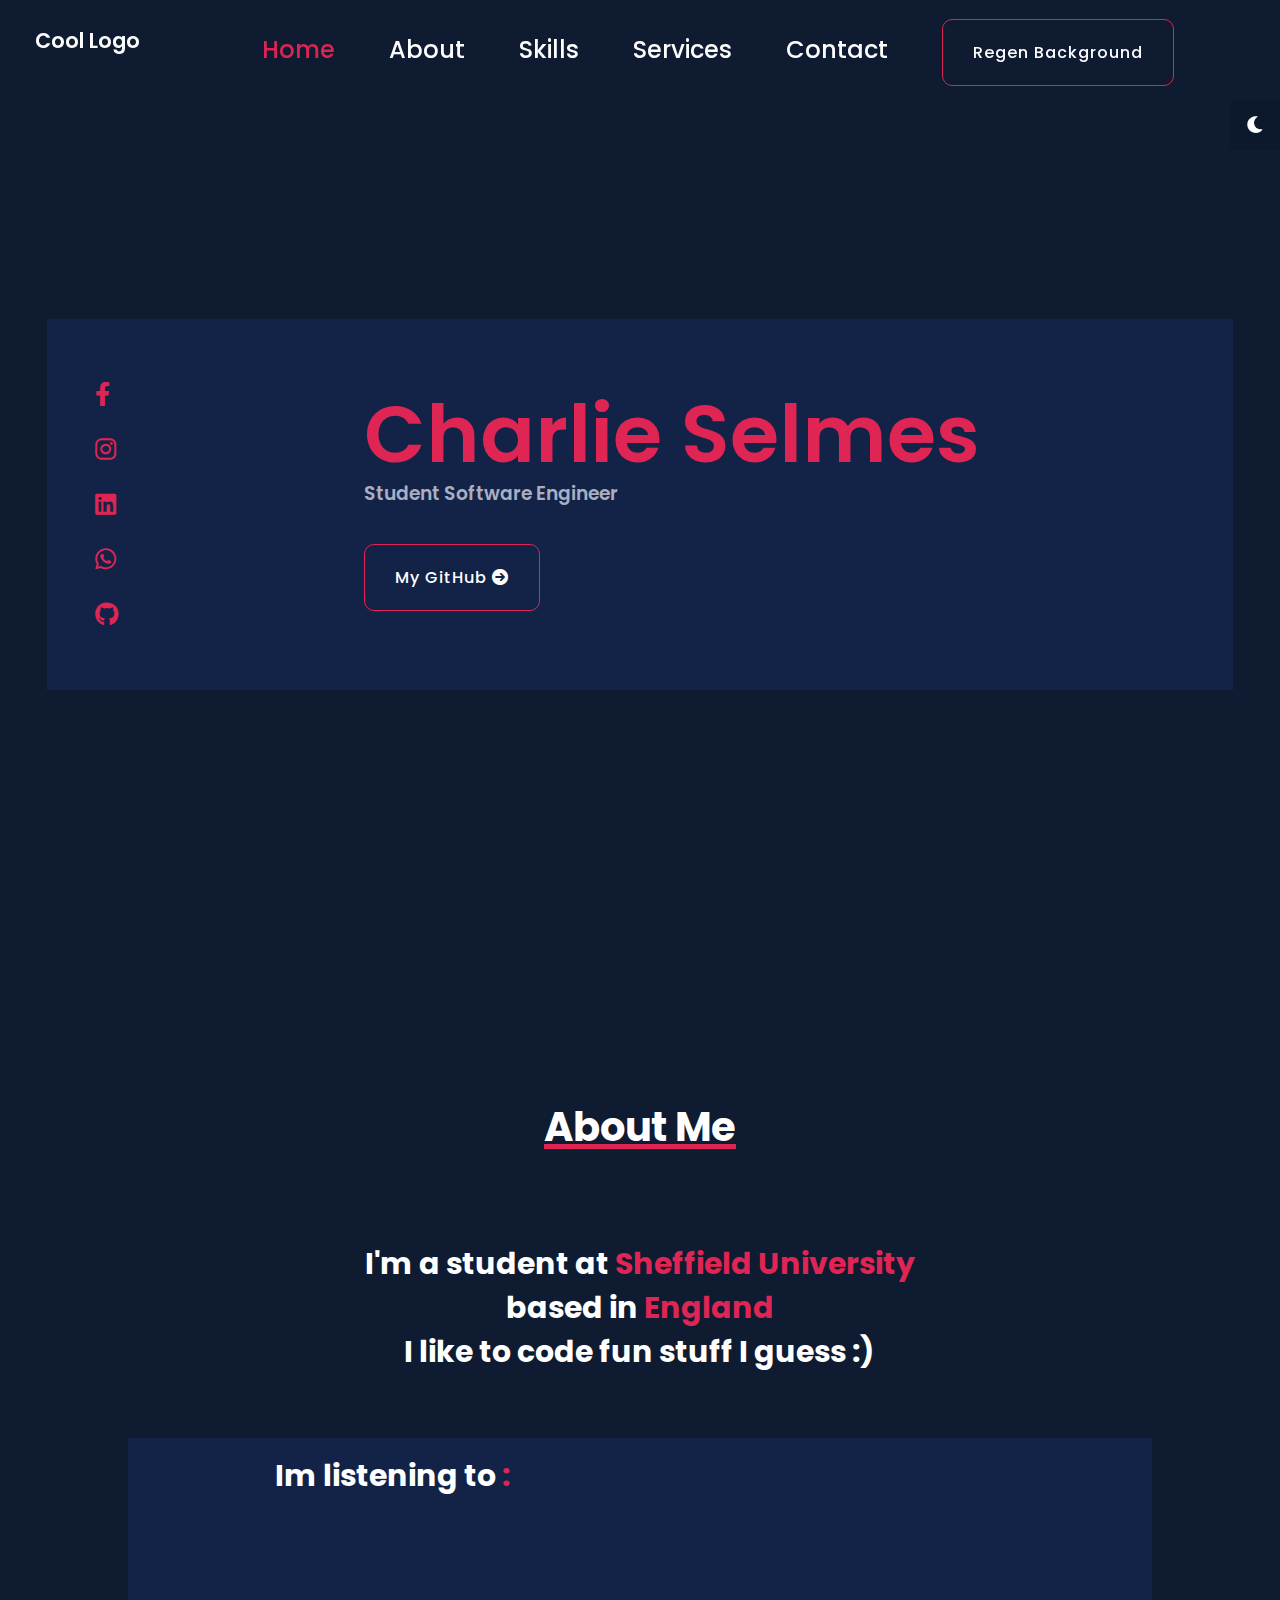
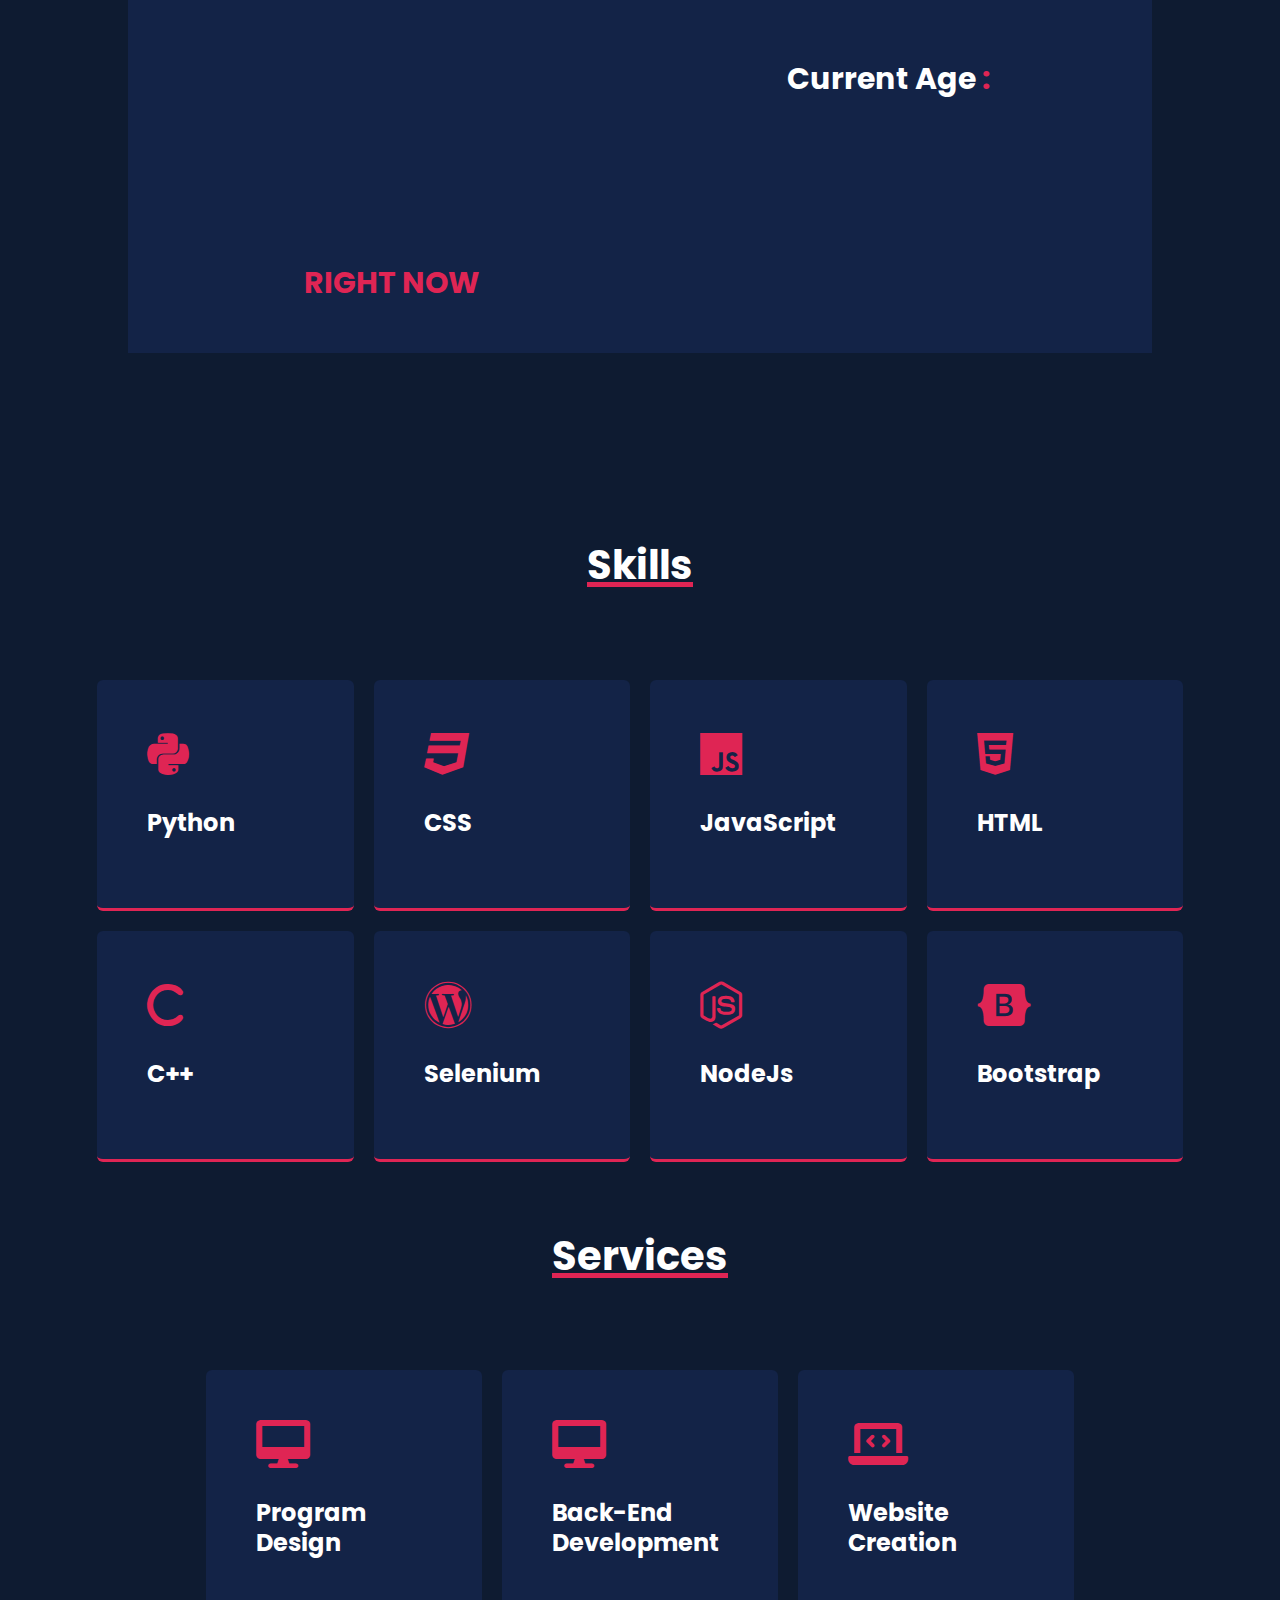
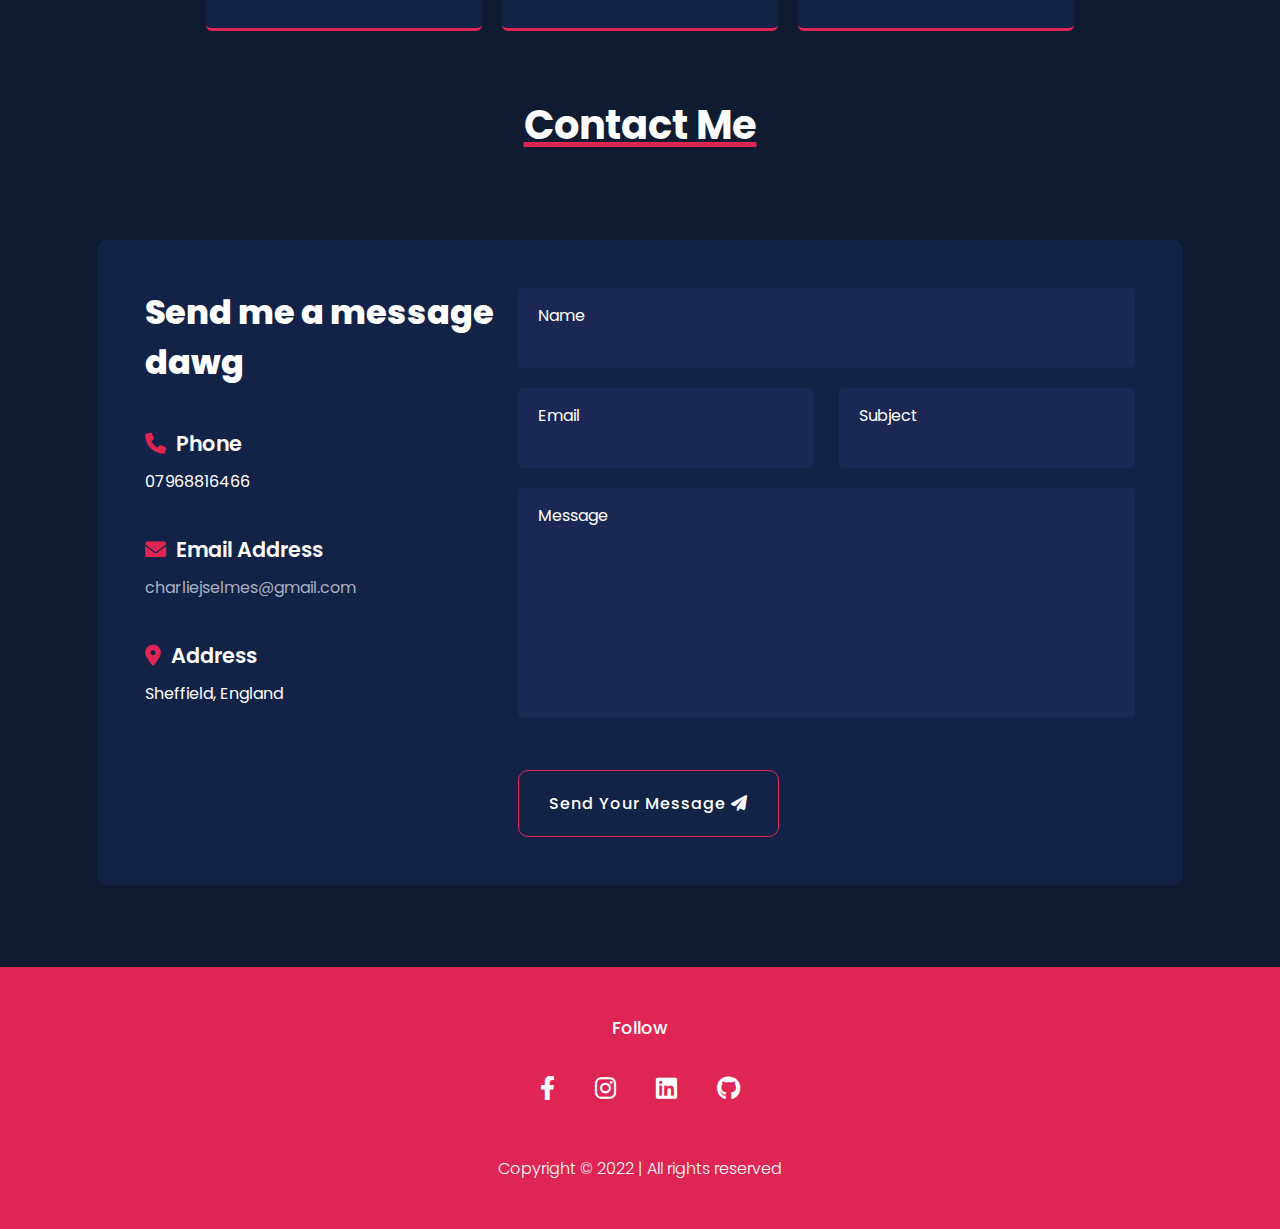
==== commit 369b86d5: "Update index.html" ====
--- a/index.html
+++ b/index.html
@@ -79,7 +79,7 @@
             <h2 class="section-title" id="about-title">About Me</h2>
             <div class="con">
                 <div class="text-container">
-                    <h3>I'm a student at <span>Sheffield University</span> based in <span>England</span> <br> I love to code fun stuff I guess :)</h3>
+                    <h3>I'm a student at <span>Sheffield University</span> based in <span>England</span> <br> I like to code fun stuff I guess :)</h3>
                 </div>
             </div>
              <div class="minisec-container">
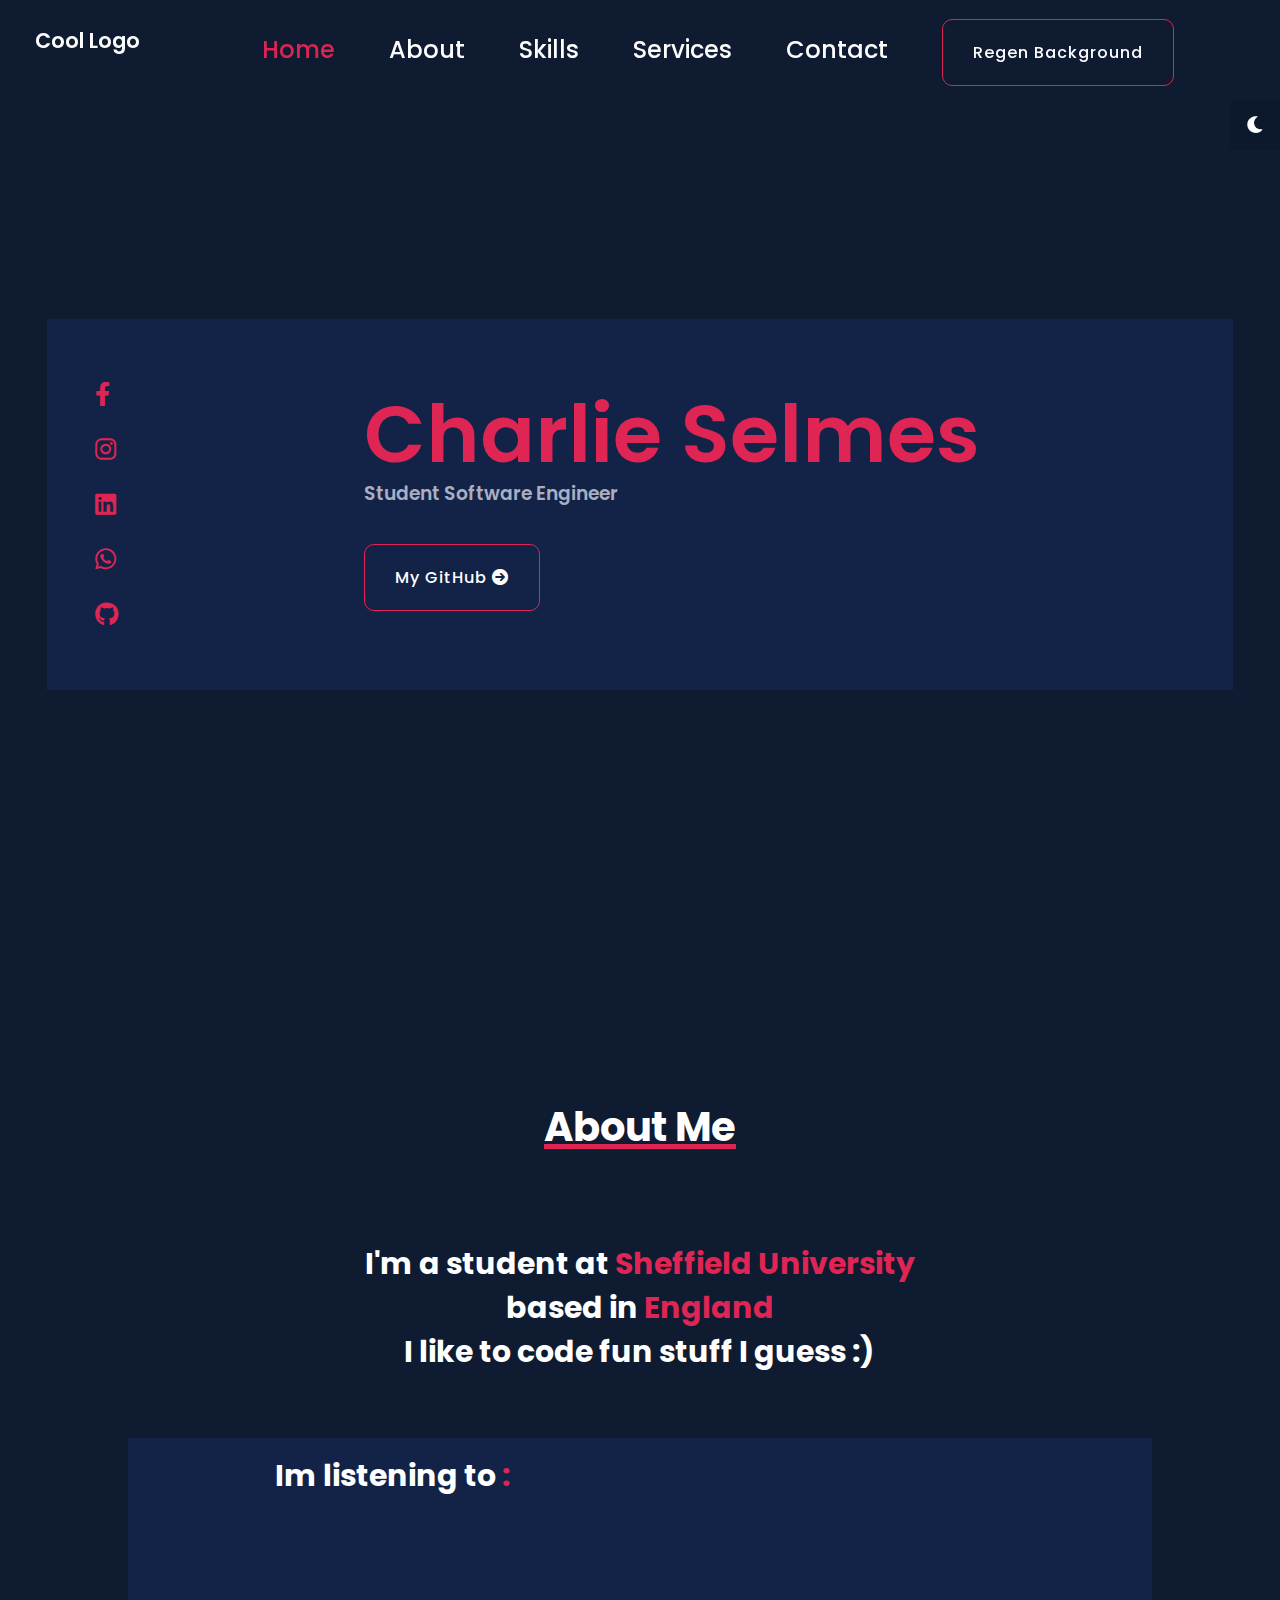
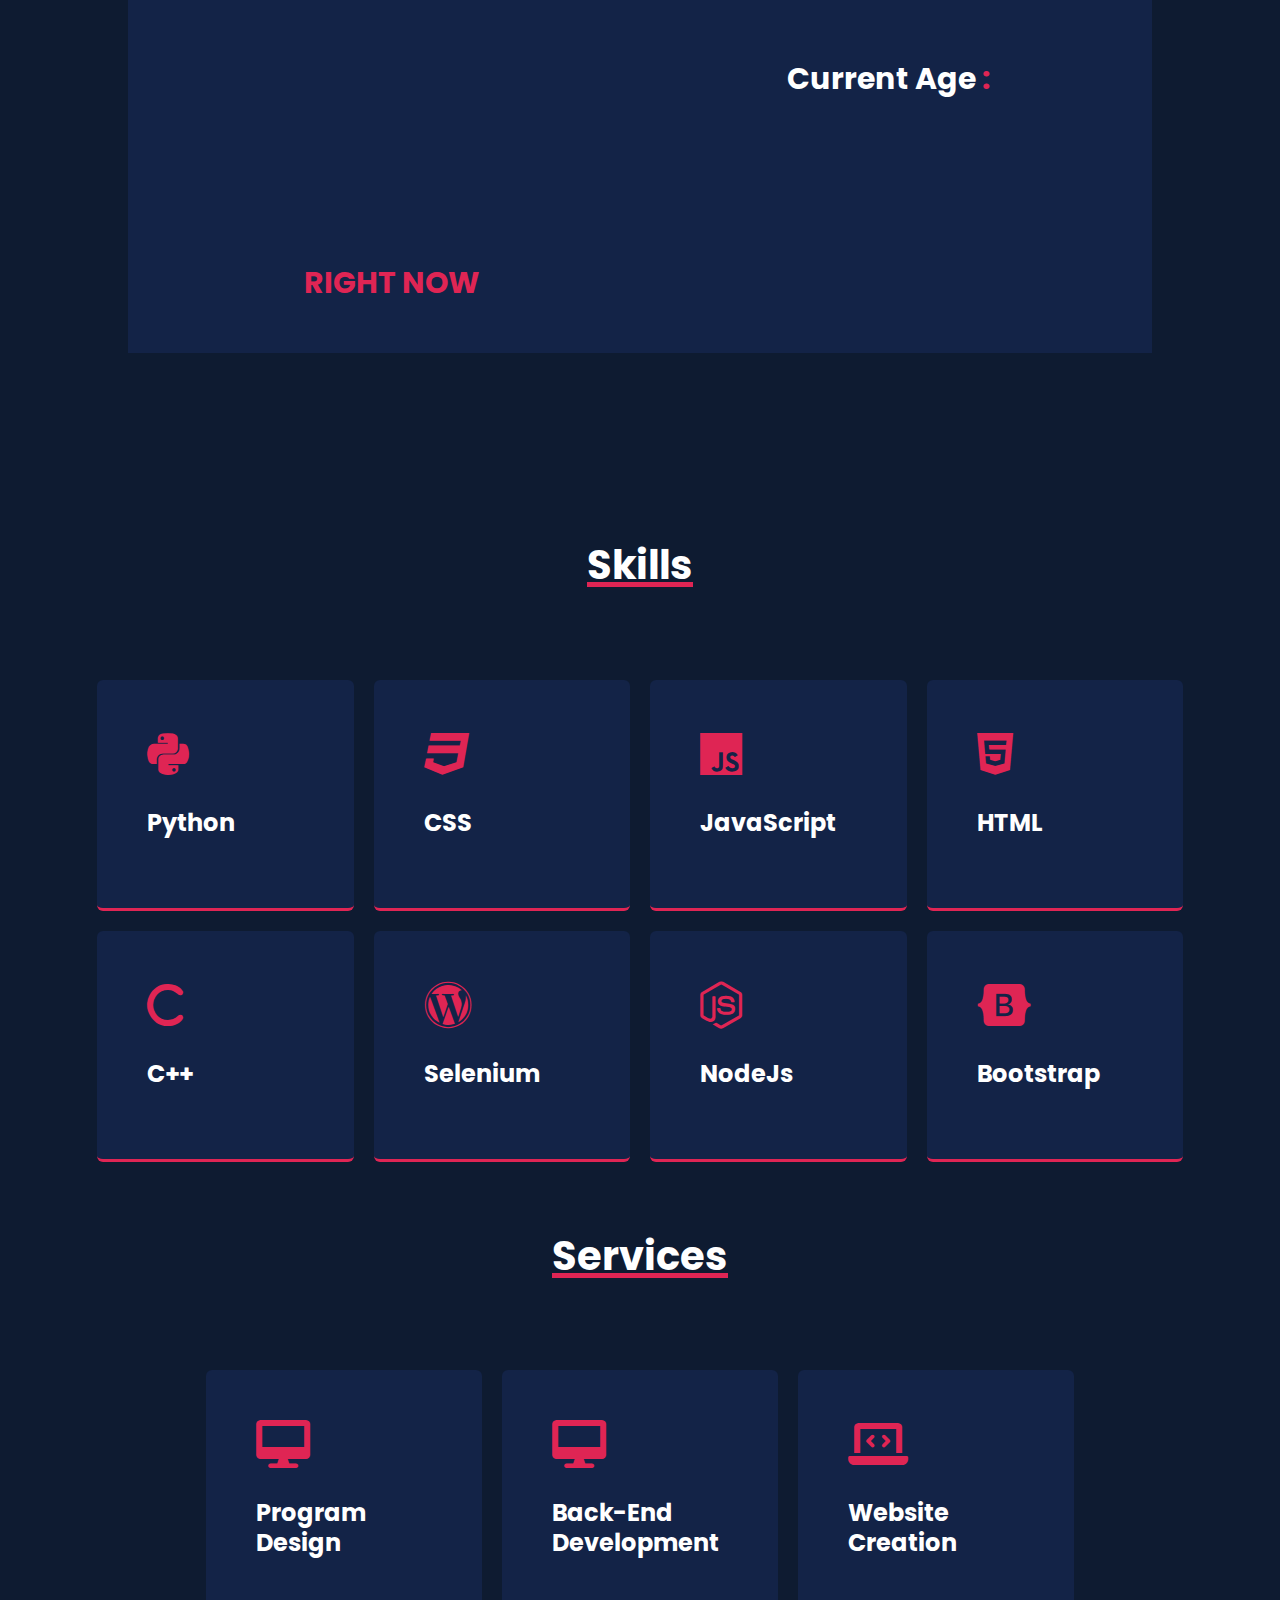
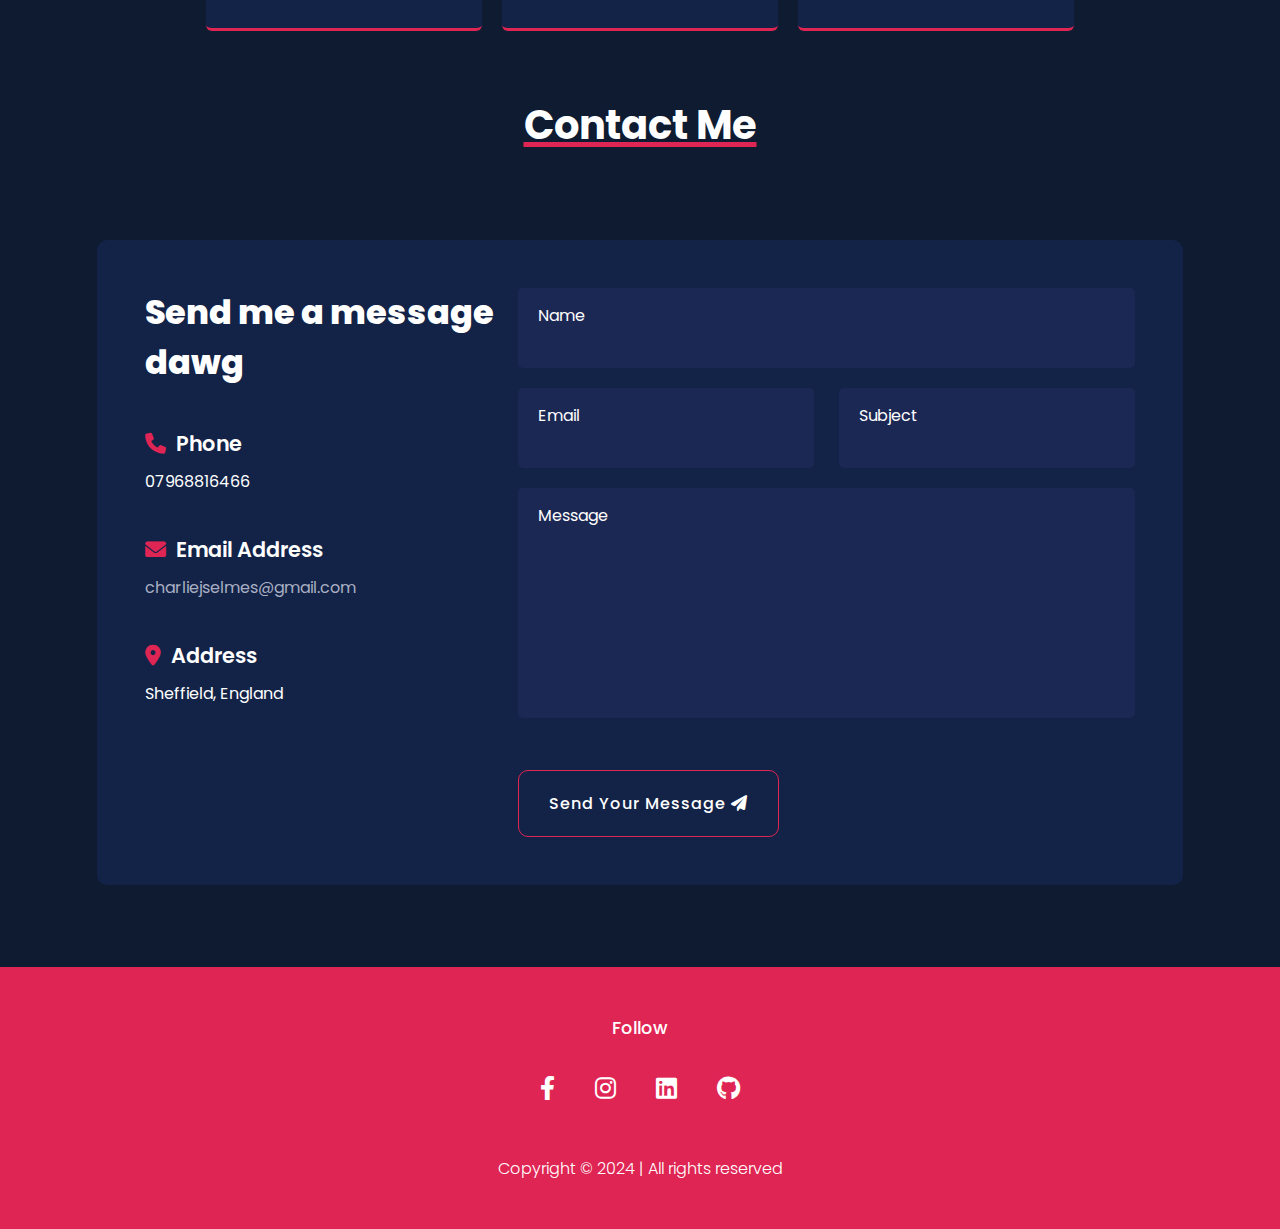
==== commit d62e4e97: "Update index.html" ====
--- a/index.html
+++ b/index.html
@@ -252,7 +252,7 @@
             </div>
         </div>
         <div class="footer-copyright group">
-            <p>Copyright © 2022 | All rights reserved</p>
+            <p>Copyright © 2024 | All rights reserved</p>
         </div>
     </footer>
     </body>
--- a/style.css
+++ b/style.css
@@ -742,6 +742,10 @@
         margin-top: 70px;
     }
 
+    .minisec-container{
+        flex-direction: column;
+    }
+
     /* skills section  */
     .skills{
         margin-top: 100px;
@@ -789,6 +793,9 @@
         margin-top: 100px;
     }
 
+    .minisec-container{
+        flex-direction: column;
+    }
 
     #about-title{
         margin-top: 70px;
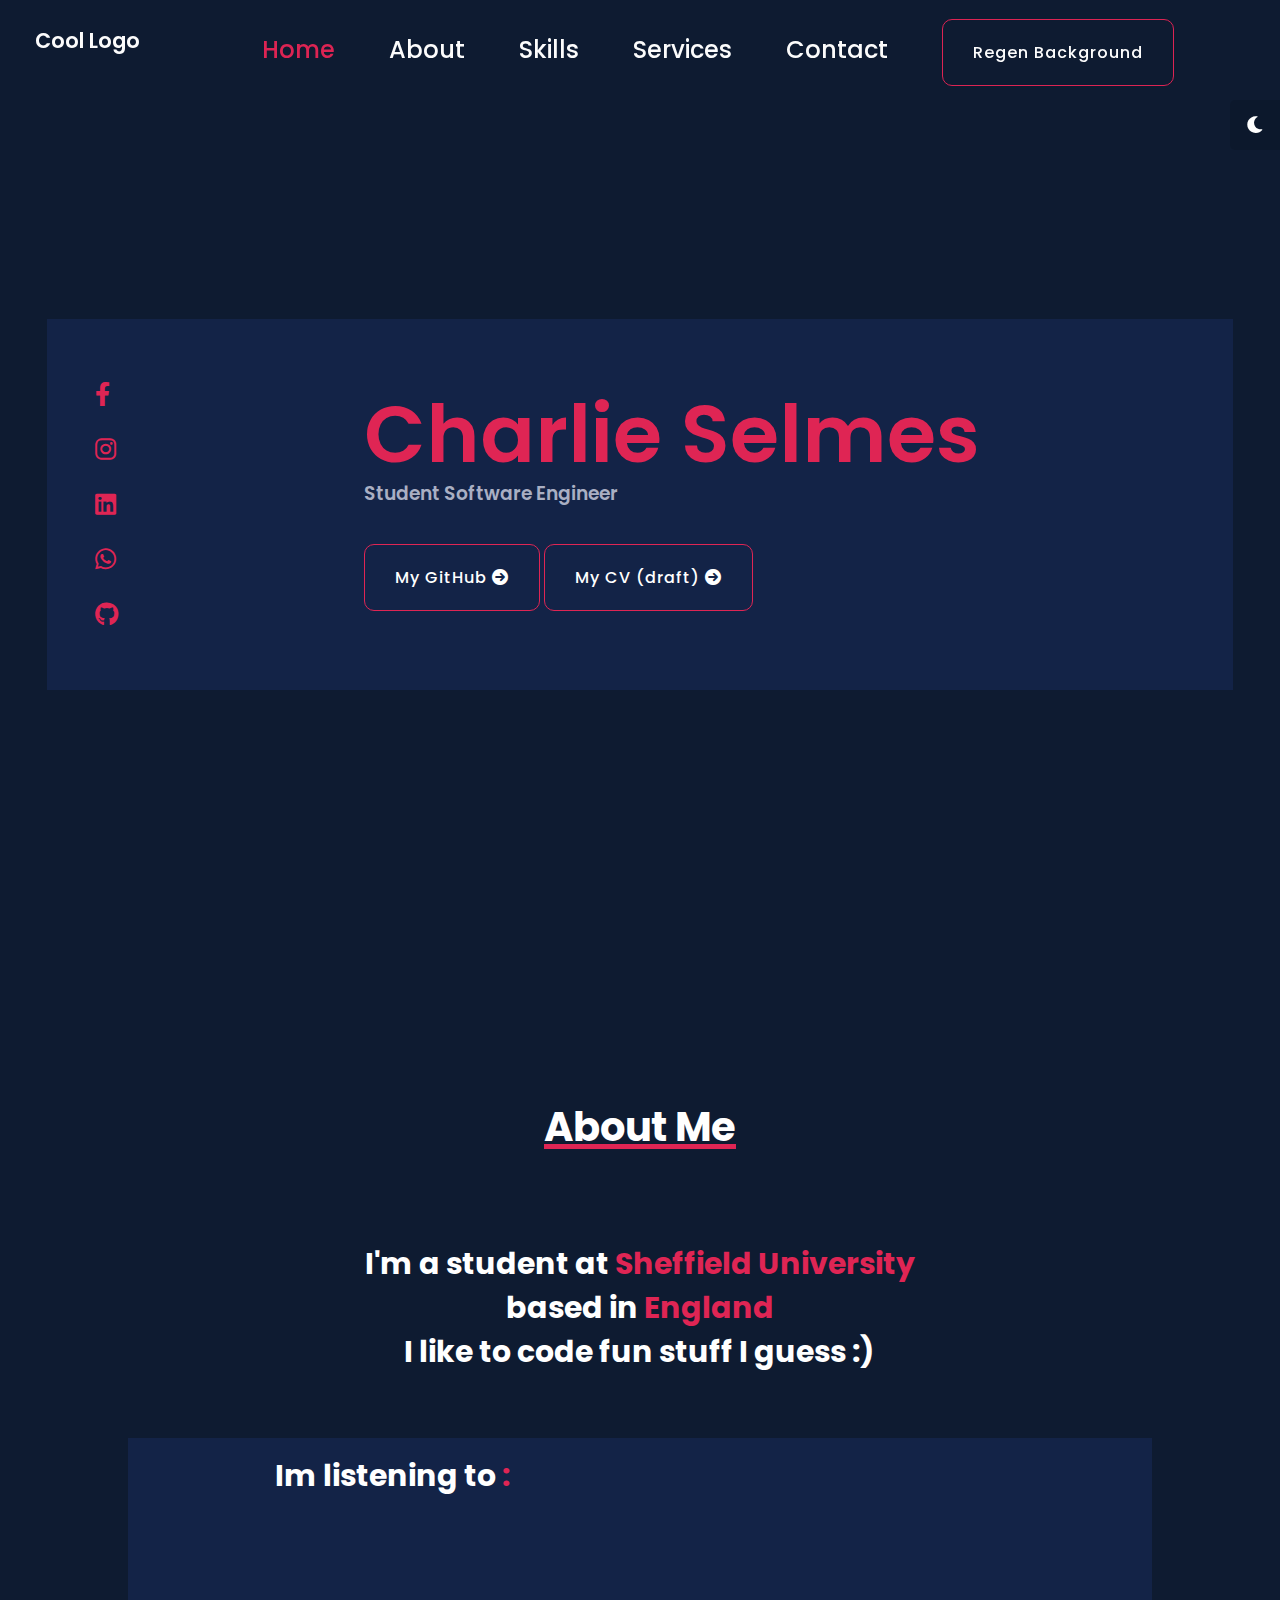
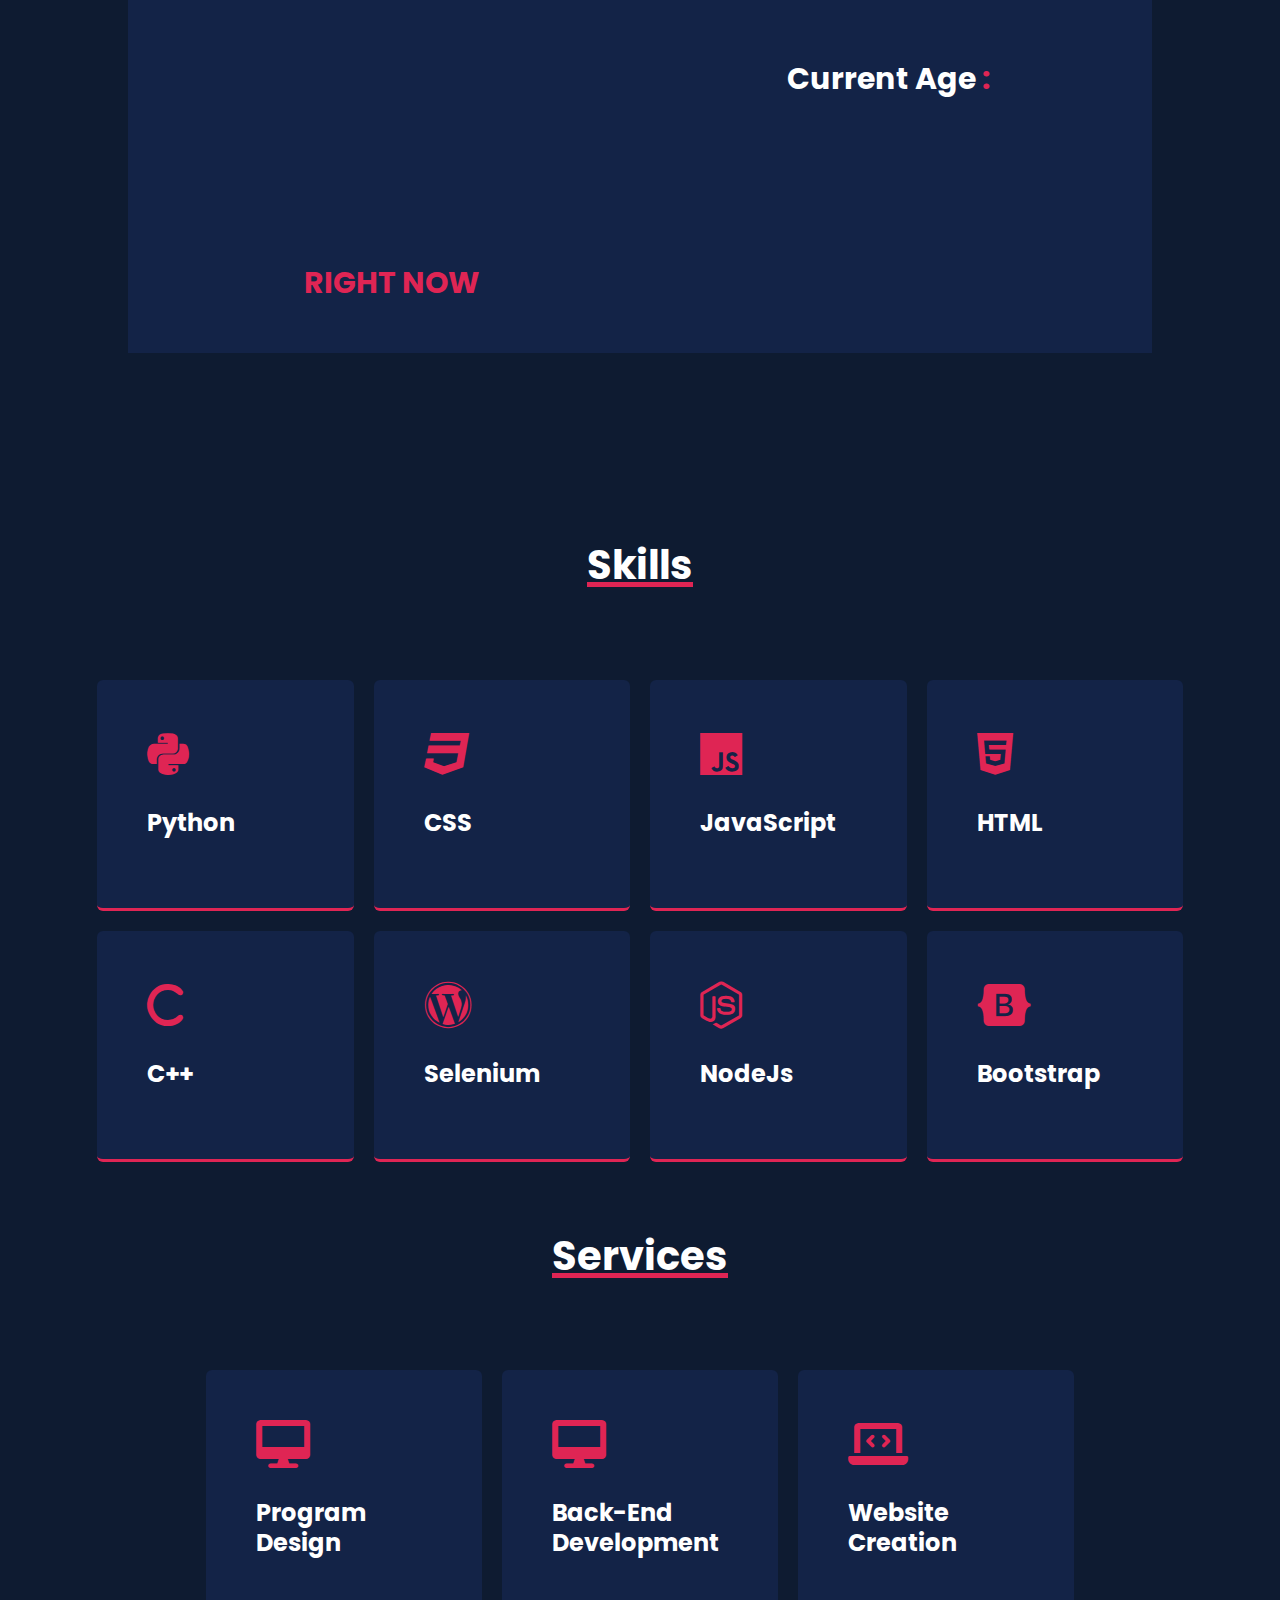
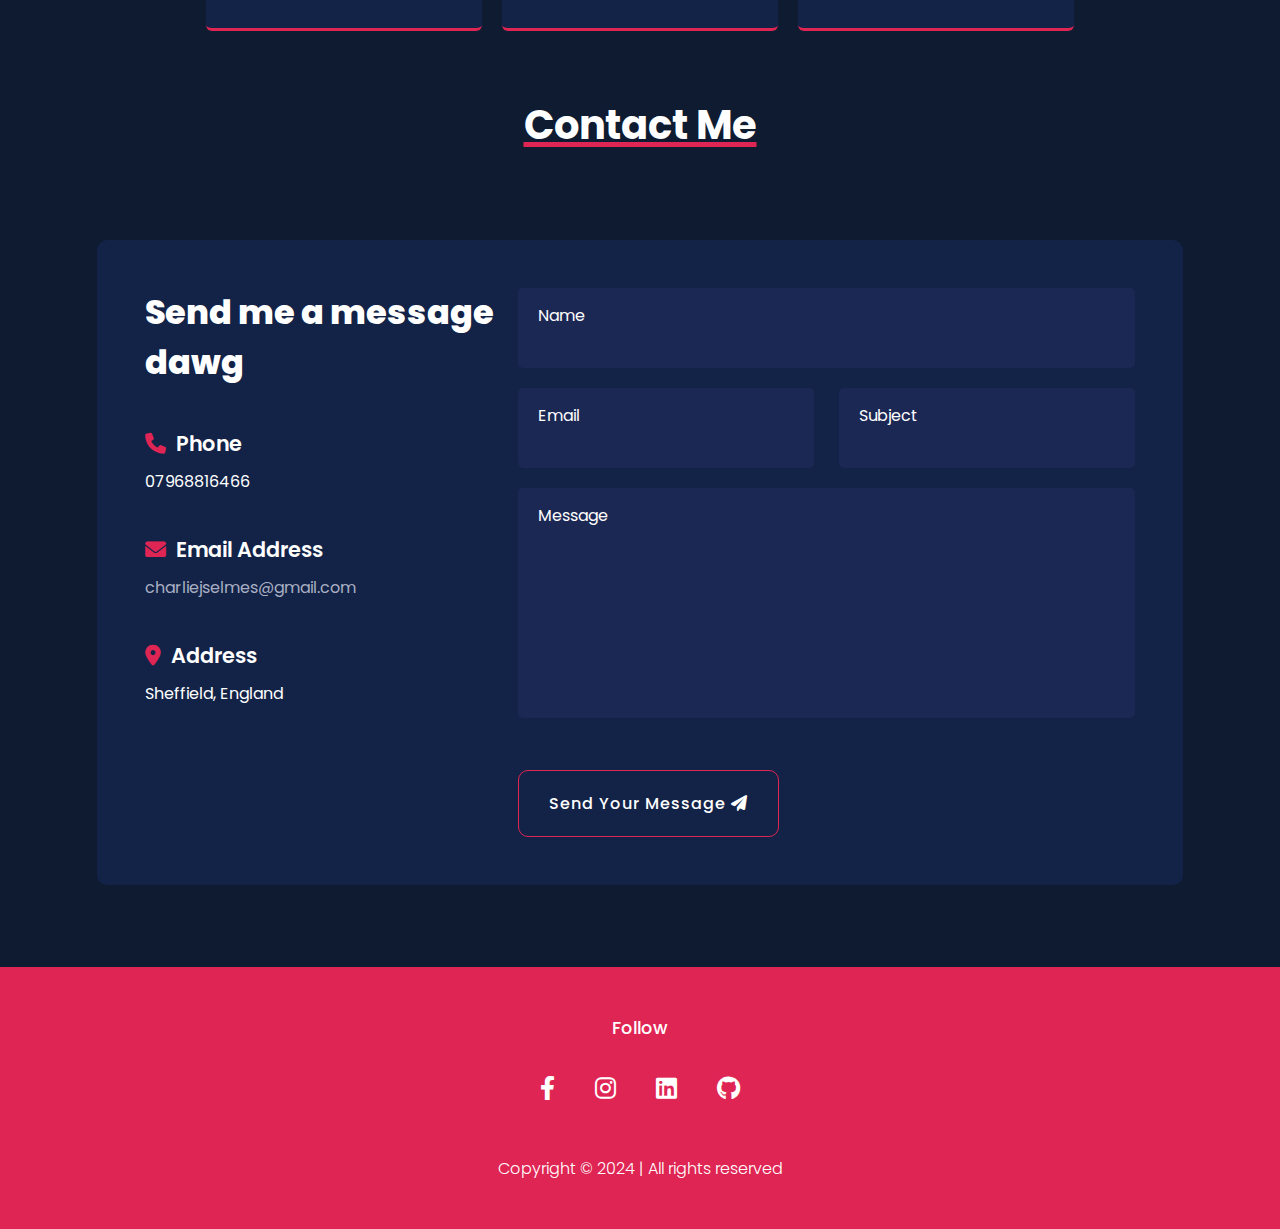
==== commit 7d4b4229: "added cv first draft button" ====
--- a/index.html
+++ b/index.html
@@ -64,6 +64,7 @@
                 <h2><span>Charlie Selmes</span></h2>
                 <h3>Student Software Engineer</h3>
                 <a href="https://github.com/Lobstergoat" class="btn">My GitHub <i class="fas fa-arrow-circle-right"></i></a>
+                <a href="CV-first-draft.pdf" class="btn" download>My CV (draft) <i class="fas fa-arrow-circle-right"></i></a>
             </div>
             <div class="home-img">
                 <img src="#" alt="">
--- a/style.css
+++ b/style.css
@@ -46,6 +46,7 @@
     background: var(--body-bg-color);
     margin: 2rem 0 0 0 ;
     transition: 0.5s ease;
+    overflow-x: hidden;
 }
 
 a{
